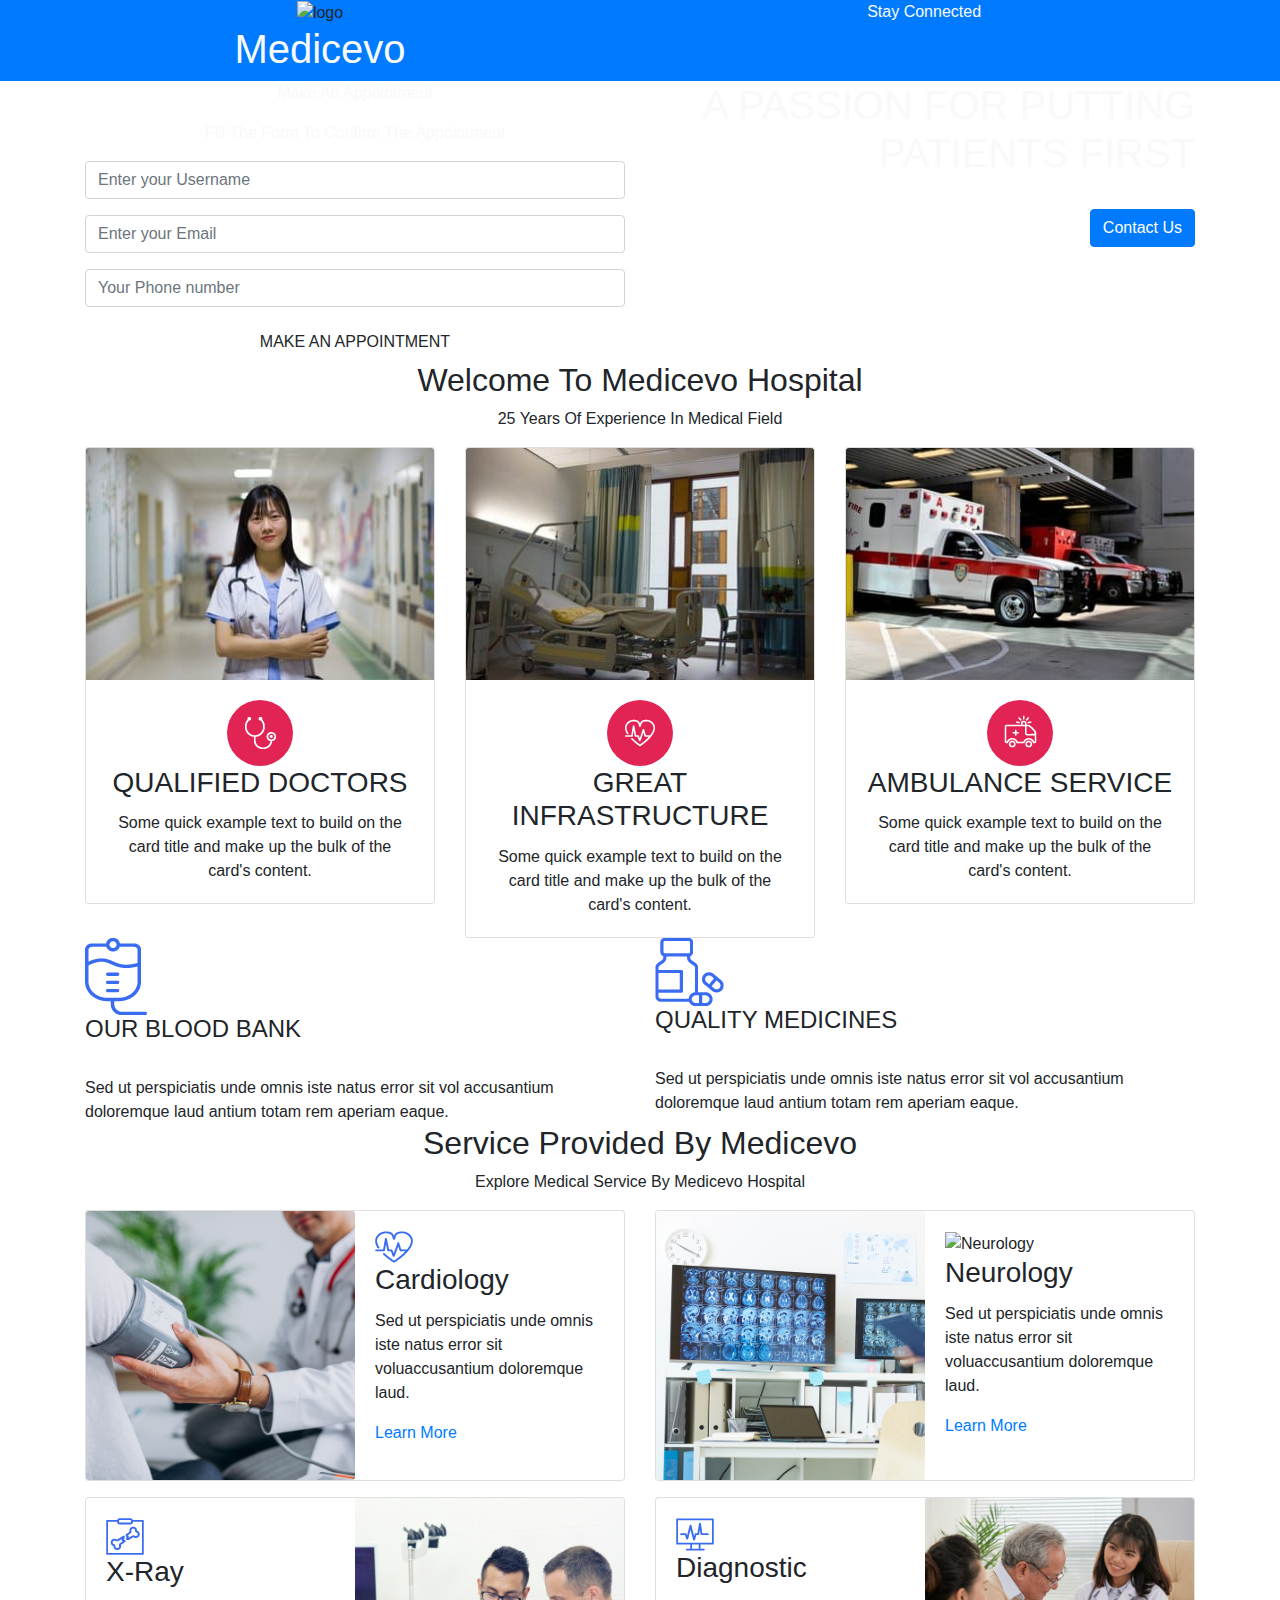
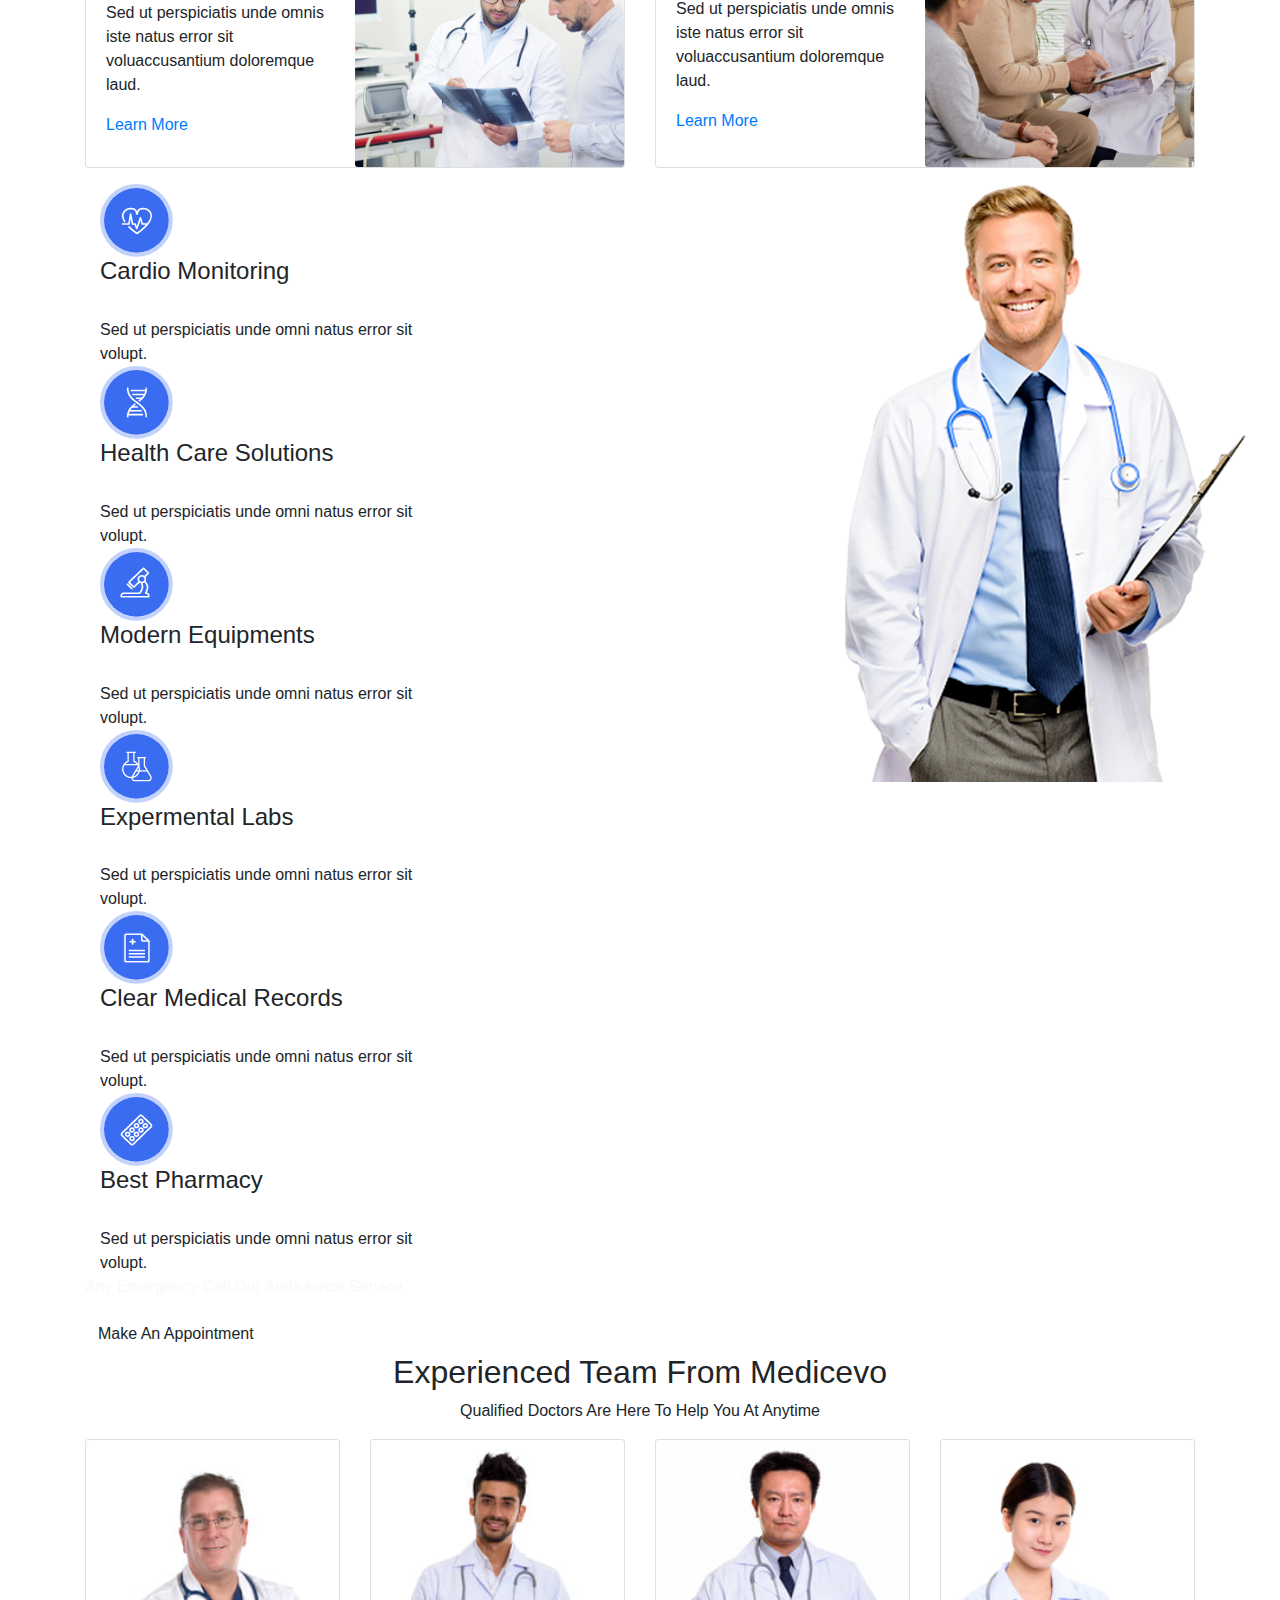
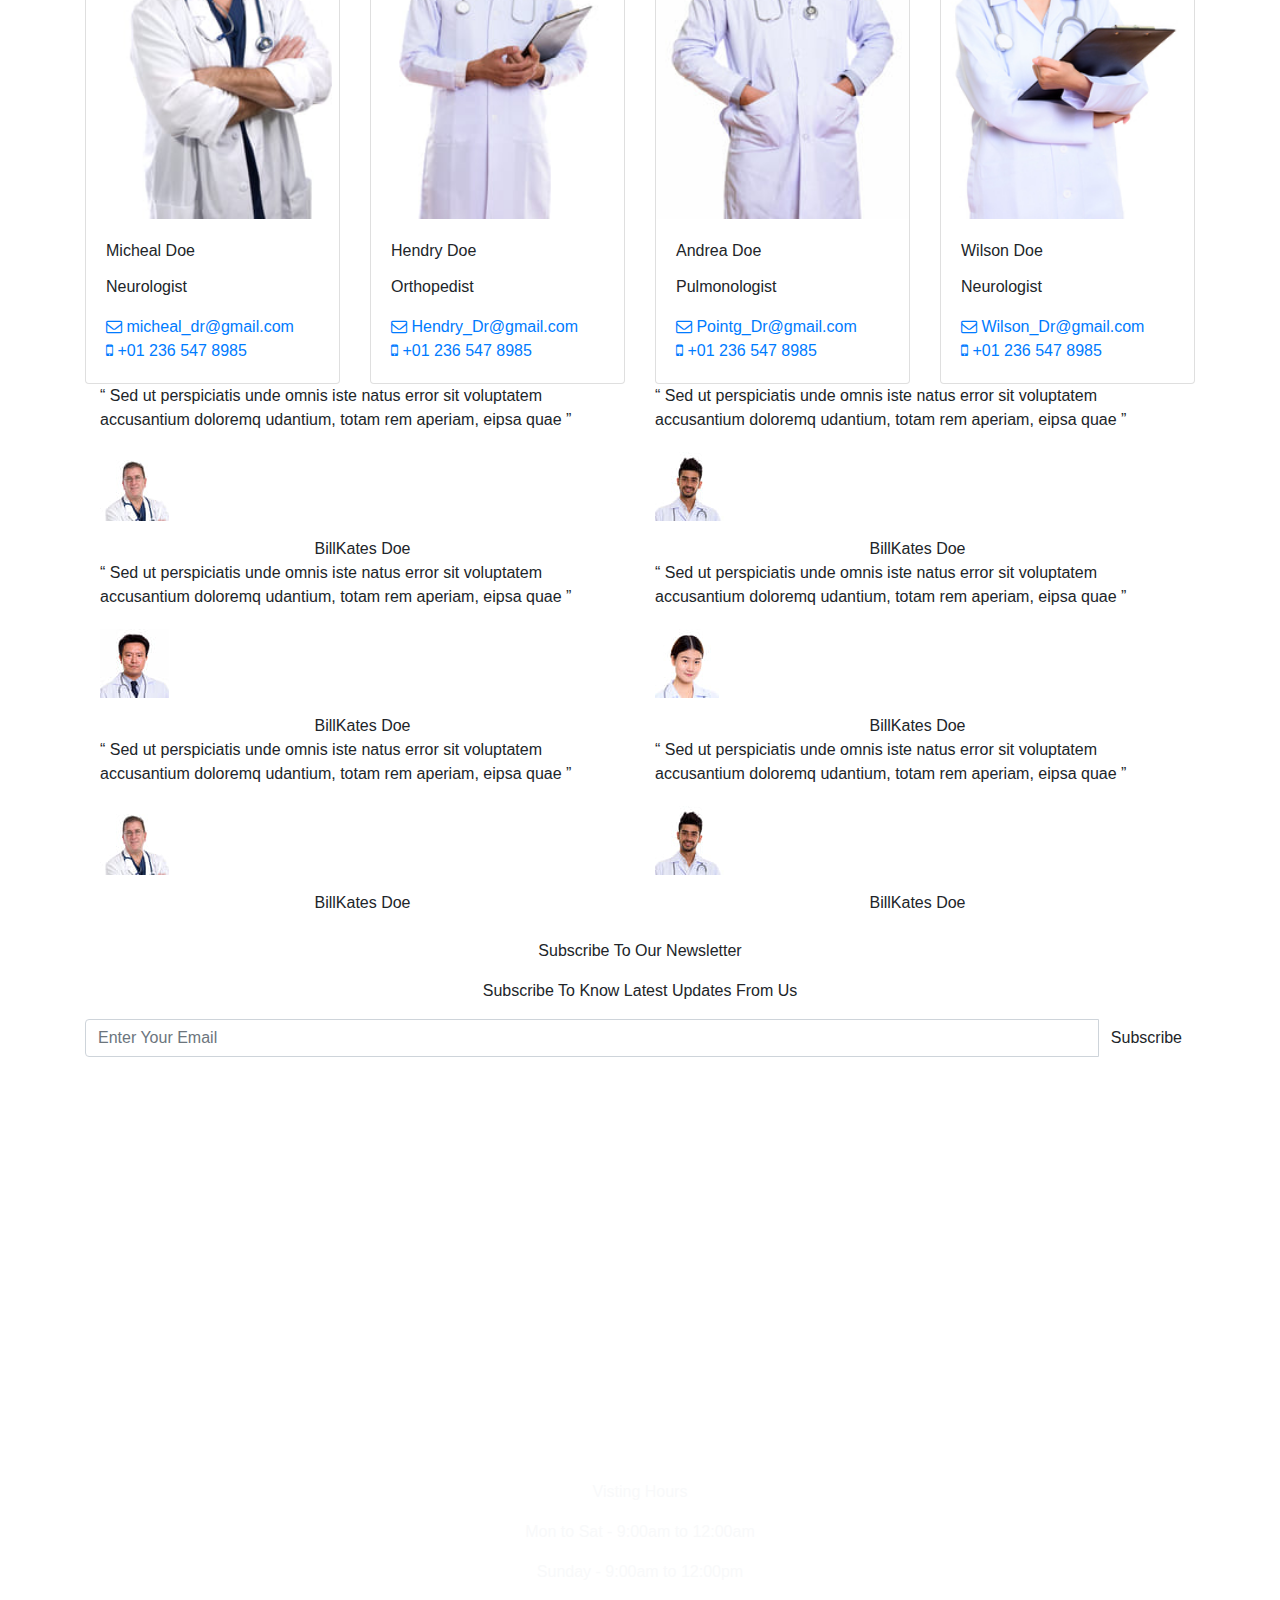
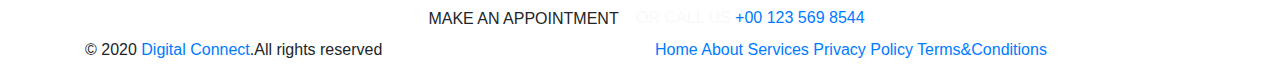
==== index.html @ 521a96a3 "Create index.html" ====
<!DOCTYPE html>
<html lang="en">
<head>
    <meta charset="UTF-8">
    <meta name="viewport" content="width=device-width, initial-scale=1.0">
    <meta property="title" content="">
    <meta property="description" content=" ">
    <meta property="url" content=" ">
    <meta property="site_name" content=" ">
    <meta property="og:type" content="">
    <meta property="og:title" content=" ">
    <meta property="og:description" content=" ">
    <meta property="og:url" content=" ">
    <meta property="og:site_name" content=" ">
    <link rel="stylesheet" href="https://stackpath.bootstrapcdn.com/bootstrap/4.5.2/css/bootstrap.min.css" 
    integrity="sha384-JcKb8q3iqJ61gNV9KGb8thSsNjpSL0n8PARn9HuZOnIxN0hoP+VmmDGMN5t9UJ0Z" crossorigin="anonymous">
    <link rel="stylesheet" href="public/style.css">
    <link rel="stylesheet" href="https://cdnjs.cloudflare.com/ajax/libs/slick-carousel/1.9.0/slick.min.css">
    <link rel="stylesheet" href="https://cdnjs.cloudflare.com/ajax/libs/slick-carousel/1.9.0/slick-theme.min.css">
    <link rel="stylesheet" href="https://stackpath.bootstrapcdn.com/font-awesome/4.7.0/css/font-awesome.min.css">
    <link rel="stylesheet" href="https://cdnjs.cloudflare.com/ajax/libs/font-awesome/4.7.0/css/font-awesome.min.css">
    <link rel="icon" href="images/favicon.png" type="image/gif" sizes="16x16">
    <script src="https://cdnjs.cloudflare.com/ajax/libs/jquery/3.3.1/jquery.min.js"></script>
    <title>Medicevo</title>
    <!-- JSON-LD markup generated by Google Structured Data Markup Helper. -->
    <script type="application/ld+json">
    {
    "@context" : "http://schema.org",
    "@type" : "LocalBusiness",
    "name" : "Medicevo",
    "image" : "https://landing.webdraft2019.com/public/image/Logo.png",
    "telephone" : "+00 123 569 8544",
    "email" : "myemail@gmail.com",
    "openingHours":["Mo-Sa 09:00-24:00", "Su 09:00-24:00"],
    "address" : {
        "@type" : "PostalAddress",
        "streetAddress" : "StreetName",
        "addressLocality" : "Country",
        "addressCountry" : "State",
        "postalCode" : PostalCode
    },
    "url" : "https://landing.webdraft2019.com/",
    "aggregateRating" : {
        "@type" : "AggregateRating",
        "ratingValue" : "AvarageRating",
        "bestRating" : "BestRating",
        "worstRating" : "WorstRating",
        "ratingCount" : "RatingCount"
    }
    }
    </script>
</head>
<body>
    <!-- Header -->
    <section class="container-fluid bg-primary head-nav">
        <div class="row">
            <div class="col-12 col-sm-12 col-md-6">
             <div class="text-center header-logo">
                 <div class="logo">
                    <img  src="public/image/Logo.png" alt="logo">
                    <a href="index.html"><h1 class="text-light ">Medicevo</h1></a>
                  </div>  
             </div>
            </div>
            <div class="col">
                <div class="bg-primary">
                    <p class="text-light text-center social-media">
                         Stay Connected
                         <a href="https://facebook.com/" target="_blank" class="fa fa-facebook"></a>
                         <a href="https://twitter.com/" target="_blank" class="fa fa-twitter"></a>
                         <a href="https://www.instagram.com/" target="_blank" class="fa fa-instagram"></a>
                         <a href="https://vimeo.com/" target="_blank" class="fa fa-vimeo"></a>
                    </p> 
                </div>
            </div>
        </div>
    </section>
<!-- Appointment Section -->
<section class=" appointment">
    <div class="appointment-section">
        <div class="container">
            <div class="row">
                <div class="col-12 col-lg-6">
                    <div class="form">
                        <div class="appointment-form text-center">
                            <form>
                                <p class="appointment-title text-light">Make An Appointment</p>
                                <p class="text-light">Fill The Form To Confirm The Appointment</p>
                                <div class="form-group">
                                    <input type="text" class="form-control" placeholder="Enter your Username">
                                    </div>
                                <div class="form-group">
                                <input type="email" class="form-control"  placeholder="Enter your Email">
                                </div>
                                <div class="form-group">
                                <input type="number" class="form-control" placeholder="Your Phone number">
                                </div>
                                <button type="submit" class="btn submit-btn">MAKE AN APPOINTMENT</button>
                            </form>
                        </div>
                    </div>        
                </div>
                <div class="col-12 col-lg-6 passion">
                    <div class="text-center text-lg-right">
                    <h1 class="text-light">
                        A PASSION FOR PUTTING PATIENTS FIRST  
                    </h1>
                    <br/>
                    <button class="btn btn-primary">Contact Us</button>
                </div>
                </div>
            </div>
        </div>
    </div>
</section>

<!-- Medicevo Hospital -->
<section class="container hospital-services clearfix">
    <div class="row">
        <div class="col-12  col-sm-12 ">
            <div class="title text-center">
                <h2>Welcome To Medicevo Hospital</h2>
                <p>25 Years Of Experience In Medical Field</p>
            </div>
        </div>
            <div class="col-12 col-sm-12 col-md-4">
                <div class="card">
                    <img src="images/qualified-doctor.jpg" class="card-img-top" alt="QUALIFIED DOCTORS">
                    <div class="card-body">
                        <img src="images/qualified-doctors-icon.png" class="mx-auto d-block icon-card" alt="QUALIFIED DOCTORS ICON">
                      <h3 class="card-title text-center">QUALIFIED DOCTORS</h3>
                      <p class="card-text text-center">Some quick example text to build on the card title and make up the bulk of the card's content.</p>
                    </div>
                  </div>
            </div>
            <div class="col-12 col-sm-12 col-md-4">
                <div class="card">
                    <img src="images/infrastructure.jpg" class="card-img-top" alt="GREAT INFRASTRUCTURE">
                    <div class="card-body">
                      <img src="images/greate-infrastructure-icon.png" class="mx-auto d-block icon-card" alt="GREAT INFRASTRUCTURE">
                      <h3 class="card-title text-center">GREAT INFRASTRUCTURE</h3>
                      <p class="card-text text-center">Some quick example text to build on the card title and make up the bulk of the card's content.</p>
                    </div>
                  </div>
            </div>
            <div class="col-12 col-sm-12 col-md-4">
                <div class="card">
                    <img src="images/ambulance.jpg" class="card-img-top" alt="AMBULANCE SERVICE">
                    <div class="card-body">
                      <img src="images/ambulance-service-icon (1).png" class="mx-auto d-block icon-card" alt="AMBULANCE SERVICE">
                      <h3 class="card-title text-center">AMBULANCE SERVICE</h3>
                      <p class="card-text text-center">Some quick example text to build on the card title and make up the bulk of the card's content.</p>
                    </div>
                  </div>
            </div>
    </div>
</section>

<!-- Grey Notification  -->
<section class="notification">
    <div class="container">
        <div class="row">
            <div class="col-12 col-lg-6">
                <div class="blood-bank d-inline-block">
                    <img src="images/our-blood-bank-icon.png" alt="OUR BLOOD BANK" class=""> 
                    <h4>OUR BLOOD BANK</h4>
                <br> <span>Sed ut perspiciatis unde omnis iste natus error sit vol accusantium doloremque laud antium totam rem aperiam eaque.</span>
                </div>
            </div>
            <div class="col-12 col-lg-6">
                <div class="quality-medicine d-inline-block">
                    <img src="images/quality-medicines-icon.png" alt="OUR BLOOD BANK" class=""> 
                    <h4>QUALITY MEDICINES</h4>
                <br> <span>Sed ut perspiciatis unde omnis iste natus error sit vol accusantium doloremque laud antium totam rem aperiam eaque.</span>
                </div>
            </div>
        </div>
    </div>
</section>

<!-- Service Provided By Medicevo -->
<section class="container service">
    <div class="row">
        <div class="col-12">
            <div class="title text-center">
                <h2>Service Provided By Medicevo</h2>
                <p>Explore Medical Service By Medicevo Hospital</p>
            </div>
        </div>
        <div class="col-12 col-lg-6 cardiology">
            <div class="card mb-3">
                <div class="row no-gutters">
                  <div class="col-6" >
                    <img src="images/cardiology.jpg" class="card-img polygon" alt="...">
                  </div>
                  <div class="col-6">
                    <div class="card-body">
                      <img src="images/cardiology-icon.png" class="service-icon" alt="Cardiology">
                      <h3 class="card-title">Cardiology</h3>
                      <p class="card-text">Sed ut perspiciatis unde omnis iste natus error sit voluaccusantium doloremque laud.</p>
                      <a href="">Learn More</a>
                    </div>
                  </div>
                </div>
              </div>
        </div>
        <div class="col-12 col-lg-6 neurology">
            <div class="card mb-3">
                <div class="row no-gutters">
                  <div class="col-6">
                    <img src="images/neurology.jpg" class="card-img polygon" alt="...">
                  </div>
                  <div class="col-6">
                    <div class="card-body">
                      <img src="" class="service-icon" alt="Neurology">
                      <h3 class="card-title">Neurology</h3>
                      <p class="card-text">Sed ut perspiciatis unde omnis iste natus error sit voluaccusantium doloremque laud.</p>
                      <a href="">Learn More</a>
                    </div>
                  </div>
                </div>
              </div>
        </div>
            <div class="col-12 col-lg-6 x-ray">
                <div class="card mb-3">
                <div class="row no-gutters">
                    <div class="col-6">
                            <div class="card-body">
                                <img src="images/x-ray-icon.png" class="service-icon" alt="Neurology">
                                <h3 class="card-title">X-Ray</h3>
                                <p class="card-text">Sed ut perspiciatis unde omnis iste natus error sit voluaccusantium doloremque laud.</p>
                                <a href="">Learn More</a>
                            </div>
                    </div>
                    <div class="col-6">
                        <img src="images/discussing-x-ray.jpg" class="card-img polygon-invers" alt="...">
                    </div> 
                    </div>
                </div>  
            </div>
            <div class="col-12 col-lg-6 diagnostic">
                <div class="card mb-3">
                    <div class="row no-gutters">
                        <div class="col-6">
                            <div class="card-body">
                                <img src="images/diagnostic-icon.png" class="service-icon" alt="Neurology">
                                <h3 class="card-title">Diagnostic</h3>
                                <p class="card-text">Sed ut perspiciatis unde omnis iste natus error sit voluaccusantium doloremque laud.</p>
                                <a href="">Learn More</a>
                            </div>
                        </div>
                        <div class="col-6">
                        <img src="images/siagnostic.jpg" class="card-img polygon-invers" alt="...">
                        </div> 
                    </div>
                </div>  
            </div>
     </div>  
</section>

<!-- Blue Section -->
 <section class="other-service">
    <div class="container">
        <div class="row">
            <div class="col-12 col-lg-8 change-direction">
                <div class="col-6">
                    <div class="d-inline-block">
                        <img src="images/cardio-monitoring.png" alt="cardio-monitoring" class=""> 
                        <h4>Cardio Monitoring</h4>
                       <br> <span>Sed ut perspiciatis unde omni natus error sit volupt.</span>
                    </div>
                </div>
                <div class="col-6">
                    <div class="d-inline-block">
                        <img src="images/health-care-solution.png" alt="health-care-solution" class=""> 
                        <h4>Health Care Solutions</h4>
                       <br> <span>Sed ut perspiciatis unde omni natus error sit volupt.</span>
                    </div>
                </div>
                <div class="col-6">
                    <div class="d-inline-block">
                        <img src="images/modern-equipment-icon.png" alt="modern-equipment" class=""> 
                        <h4>Modern Equipments</h4>
                       <br> <span>Sed ut perspiciatis unde omni natus error sit volupt.</span>
                    </div>
                </div>
                <div class="col-6">
                    <div class="d-inline-block">
                        <img src="images/expermental-labs.png" alt="expermental-labs" class=""> 
                        <h4>Expermental Labs</h4>
                       <br> <span>Sed ut perspiciatis unde omni natus error sit volupt.</span>
                    </div>
                </div>
                <div class="col-6">
                    <div class="d-inline-block">
                        <img src="images/clear-medical.png" alt="clear-medical" class=""> 
                        <h4>Clear Medical Records</h4>
                       <br> <span>Sed ut perspiciatis unde omni natus error sit volupt.</span>
                    </div>
                </div>
                <div class="col-6">
                    <div class="d-inline-block">
                        <img src="images/best-pharmacy.png" alt="best-pharmacy" class=""> 
                        <h4>Best Pharmacy</h4>
                       <br> <span>Sed ut perspiciatis unde omni natus error sit volupt.</span>
                    </div>
                </div>
            </div>
            <div class="col-12 col-lg-4">
                <img src="images/doctor-standing.png" alt="" class="doctor-asking">
            </div>
        </div>
    </div> 
</section>

<!-- Emergency Call -->
<section class="emergency">
    <div class="container">
        <div class="row">
            <div class="col-12 ambulance">
                <p class="text-light emergency-title">Any Emergency <span>Call Our Ambulance </span>Service</p>
                <button class="btn">Make An Appointment</button>
            </div>
        </div>
    </div>
</section>

<!-- Experienced Team From Medicevo -->
<section class="team">
    <div class="container">
        <div class="row">
            <div class="col-12">
                <div class="title text-center">
                    <h2>Experienced Team From Medicevo</h2>
                    <p>Qualified Doctors Are Here To Help You At Anytime</p>
                </div>
            </div>
           <div class="col-6 col-lg-3">
                <div class="card">
                    <img src="images/doctor1.jpg" class="card-img-top" alt="Micheal Doe">
                    <div class="card-body">
                    <p class="card-title name">Micheal Doe</p>
                    <p class="card-text">Neurologist</p>
                    <p class="card-text">
                        <a href="mailto:micheal_dr@gmail.com"><i class="fa fa-envelope-o"></i> micheal_dr@gmail.com</a>
                        <br><a href="tel:+012365478985"><i class="fa fa-mobile"></i> +01 236 547 8985</a>
                        </p>
                    </div>
                </div>
           </div>
           <div class="col-6 col-lg-3">
                <div class="card">
                    <img src="images/doctor2.jpg" class="card-img-top" alt="Hendry Doe">
                    <div class="card-body">
                    <p class="card-title name">Hendry Doe</p>
                    <p class="card-text">Orthopedist</p>
                    <p class="card-text">
                        <a href="mailto:Hendry_Dr@gmail.com"><i class="fa fa-envelope-o"></i> Hendry_Dr@gmail.com</a><br>
                        <a href="tel:+012365478985"><i class="fa fa-mobile"></i> +01 236 547 8985</a>
                        </p>
                    </div>
                </div>
           </div>
           <div class="col-6 col-lg-3">
                <div class="card">
                    <img src="images/doctor3.jpg" class="card-img-top" alt="QUALIFIED DOCTORS">
                    <div class="card-body">
                    <p class="card-title name">Andrea Doe</p>
                    <p class="card-text">Pulmonologist</p>
                    <p class="card-text">
                        <a href="mailto:test@test.com"><i class="fa fa-envelope-o"></i> Pointg_Dr@gmail.com</a><br>
                        <a href="tel:+012365478985"><i class="fa fa-mobile"></i> +01 236 547 8985</a>
                        </p>
                    </div>
                </div>
           </div>
           <div class="col-6 col-lg-3">
                <div class="card">
                    <img src="images/doctor4.jpg" class="card-img-top" alt="QUALIFIED DOCTORS">
                    <div class="card-body">
                    <p class="card-title name">Wilson Doe</p>
                    <p class="card-text">Neurologist</p>
                    <p class="card-text">
                        <a href="mailto:test@test.com"><i class="fa fa-envelope-o"></i> Wilson_Dr@gmail.com</a><br>
                        <a href="tel:+012365478985"><i class="fa fa-mobile"></i> +01 236 547 8985</a>
                        </p>
                    </div>
                </div>
           </div>
        </div>
    </div>
</section>

<!-- testiminionals slider -->
<section class="testiminionals">
    <div class="container">
        <div class="row">
            <div class="col-12 quotes">
                <section id="slideshow">
                    <div class="slick">
                     <div class="d-flex">
                        <div class="col-6 d-inline-block first-quote">
                            <p class="d-inline-block"> 
                                <q>
                                    Sed ut perspiciatis unde omnis iste natus error sit voluptatem accusantium doloremq udantium, totam rem aperiam, eipsa quae
                                </q>
                            </p>
                                <img src="images/doctor1-square-img.jpg" class="mx-auto pt-1 testiminionals-img" alt="BillKates Doe">
                                <div class="text-center pt-3"><span >BillKates Doe</span></div>
                        </div>
                        <div class="col-6 d-inline-block second-quote">
                            <p class="d-inline-block">
                                <q>
                                    Sed ut perspiciatis unde omnis iste natus error sit voluptatem accusantium doloremq udantium, totam rem aperiam, eipsa quae
                                </q>
                            </p>
                            <img src="images/doctor2-square-img.jpg" class="mx-auto pt-1 testiminionals-img" alt="BillKates Doe">
                            <div class="text-center pt-3"><span >BillKates Doe</span></div>
                        </div>
                     </div>
                     <div class="d-flex">
                        <div class="col-6 d-inline-block first-quote">
                            <p class="d-inline-block"> 
                                <q>
                                    Sed ut perspiciatis unde omnis iste natus error sit voluptatem accusantium doloremq udantium, totam rem aperiam, eipsa quae
                                </q>
                            </p>
                            <img src="images/doctor3-square-img.jpg" class="mx-auto pt-1 testiminionals-img" alt="BillKates Doe">
                            <div class="text-center pt-3"><span >BillKates Doe</span></div>
                        </div>
                        <div class="col-6 d-inline-block second-quote">
                            <p class="d-inline-block">
                                <q>
                                    Sed ut perspiciatis unde omnis iste natus error sit voluptatem accusantium doloremq udantium, totam rem aperiam, eipsa quae
                                </q>
                            </p>
                            <img src="images/doctor4-square-img.jpg" class="mx-auto pt-1 testiminionals-img" alt="BillKates Doe">
                            <div class="text-center pt-3"><span >BillKates Doe</span></div>
                        </div>
                    </div>
                    <div class="d-flex">
                        <div class="col-6 d-inline-block first-quote">
                            <p class="d-inline-block">
                                <q>
                                    Sed ut perspiciatis unde omnis iste natus error sit voluptatem accusantium doloremq udantium, totam rem aperiam, eipsa quae
                                </q>
                            </p>
                            <img src="images/doctor1-square-img.jpg" class="mx-auto pt-1 testiminionals-img" alt="BillKates Doe">
                            <div class="text-center pt-3"><span >BillKates Doe</span></div>
                        </div>
                        <div class="col-6 d-inline-block second-quote">
                            <p class="d-inline-block">
                                <q>
                                    Sed ut perspiciatis unde omnis iste natus error sit voluptatem accusantium doloremq udantium, totam rem aperiam, eipsa quae
                                </q>
                            </p>
                            <img src="images/doctor2-square-img.jpg" class="mx-auto pt-1 testiminionals-img" alt="BillKates Doe">
                            <div class="text-center pt-3"><span >BillKates Doe</span></div>
                        </div>
                    </div>
                    </div>
                </section>
            </div>
        </div>
    </div>
</section>
<!-- Our partners -->
<section class="container partner">
    <div class="row">
        <div class="col-12">
            <div class="partner-logo">
            <img src="/public/image/01.png" alt="">
            <img src="/public/image/02.png" alt="">
            <img src="/public/image/03.png" alt="">
            <img src="/public/image/04.png" alt="">
            <img src="/public/image/05.png" alt="">
            <img src="/public/image/06.png" alt="">
            <img src="/public/image/07.png" alt="">
            <img src="/public/image/08.png" alt="">
            <img src="/public/image/09.png" alt="">
            <img src="/public/image/10.png" alt="">
        </div>
        </div>
    </div>
</section>

<!-- Subscribe To Our Newsletter -->
<section class="container-fliud container-md newsletter">
    <div class="row">
        <div class="col-12">
            <div class="title text-center">
                <p class="subscribe">Subscribe To Our Newsletter</p>
                <p>Subscribe To Know Latest Updates From Us</p>
                <div class="input-group mb-3">
                    <input type="email" class="form-control" placeholder="Enter Your Email" aria-label="Enter Your Email" aria-describedby="button-addon2">
                    <div class="input-group-append">
                      <button class="btn" type="button" id="button-addon2">Subscribe</button>
                    </div>
                </div>
            </div>
          
        </div>
    </div>
</section>
<!-- map section -->
<section>
    <div class="container-fluid">
        <div class="row">
            <div class="col-12 maps">
                <iframe
                    src="https://www.google.com/maps/embed?pb=!1m18!1m12!1m3!1d158857.7281080726!2d-0.24168024584704462!3d51.528771840474214!2m3!1f0!2f0!3f0!3m2!1i1024!2i768!4f13.1!3m3!1m2!1s0x47d8a00baf21de75%3A0x52963a5addd52a99!2sLondon%2C%20UK!5e0!3m2!1sen!2s!4v1607435541017!5m2!1sen!2s"
                    width="100%" height="400" frameborder="0" style="border:0;" allowfullscreen=""
                    aria-hidden="false" tabindex="0">
                </iframe>
            </div>
        </div>
    </div>
</section>
<!-- Before Footer Sectio -->
<section class="before-footer">
    <div class="container">
        <div class="col-12">
            <div class="text-center text-light">
                <p class="hours">Visting Hours</p>
                <p class="working-days">Mon to Sat - 9:00am to 12:00am</p>
                <p class="working-days">Sunday - 9:00am to 12:00pm</p>
                    <div class="appoint">
                        <button type="button" class="btn">MAKE AN APPOINTMENT</button>
                        OR CALL US <a href="tel:+001235698544">+00 123 569 8544</a>
                    </div>
            </div>
        </div>
    </div>
</section>
 <!-- Footer -->
 <footer>
     <div class="container">
         <div class="row">
             <div class="col-6">
                 <p class="">© 2020 <a href="https://digitaconnect.com/" class="copy">Digital Connect</a>.All rights reserved</p>
             </div>
             <div class="col-6 menu-footer">
                 <p class="d-inline-block text-light">
                     <a href="#">Home</a>
                     <a href="#">About</a>
                     <a href="#">Services</a>
                     <a href="#">Privacy Policy</a>
                     <a href="#">Terms&Conditions</a>
                 </p>
             </div>
         </div>
     </div>
 </footer>

    <!-- <script src="js/jquery-3.4.1.min.js"></script> -->
    <!-- <script src="js/main.js"></script> -->
    <script src="https://cdnjs.cloudflare.com/ajax/libs/slick-carousel/1.9.0/slick.min.js"></script>
    <script src="public/custom.js"></script>
</body>
</html>
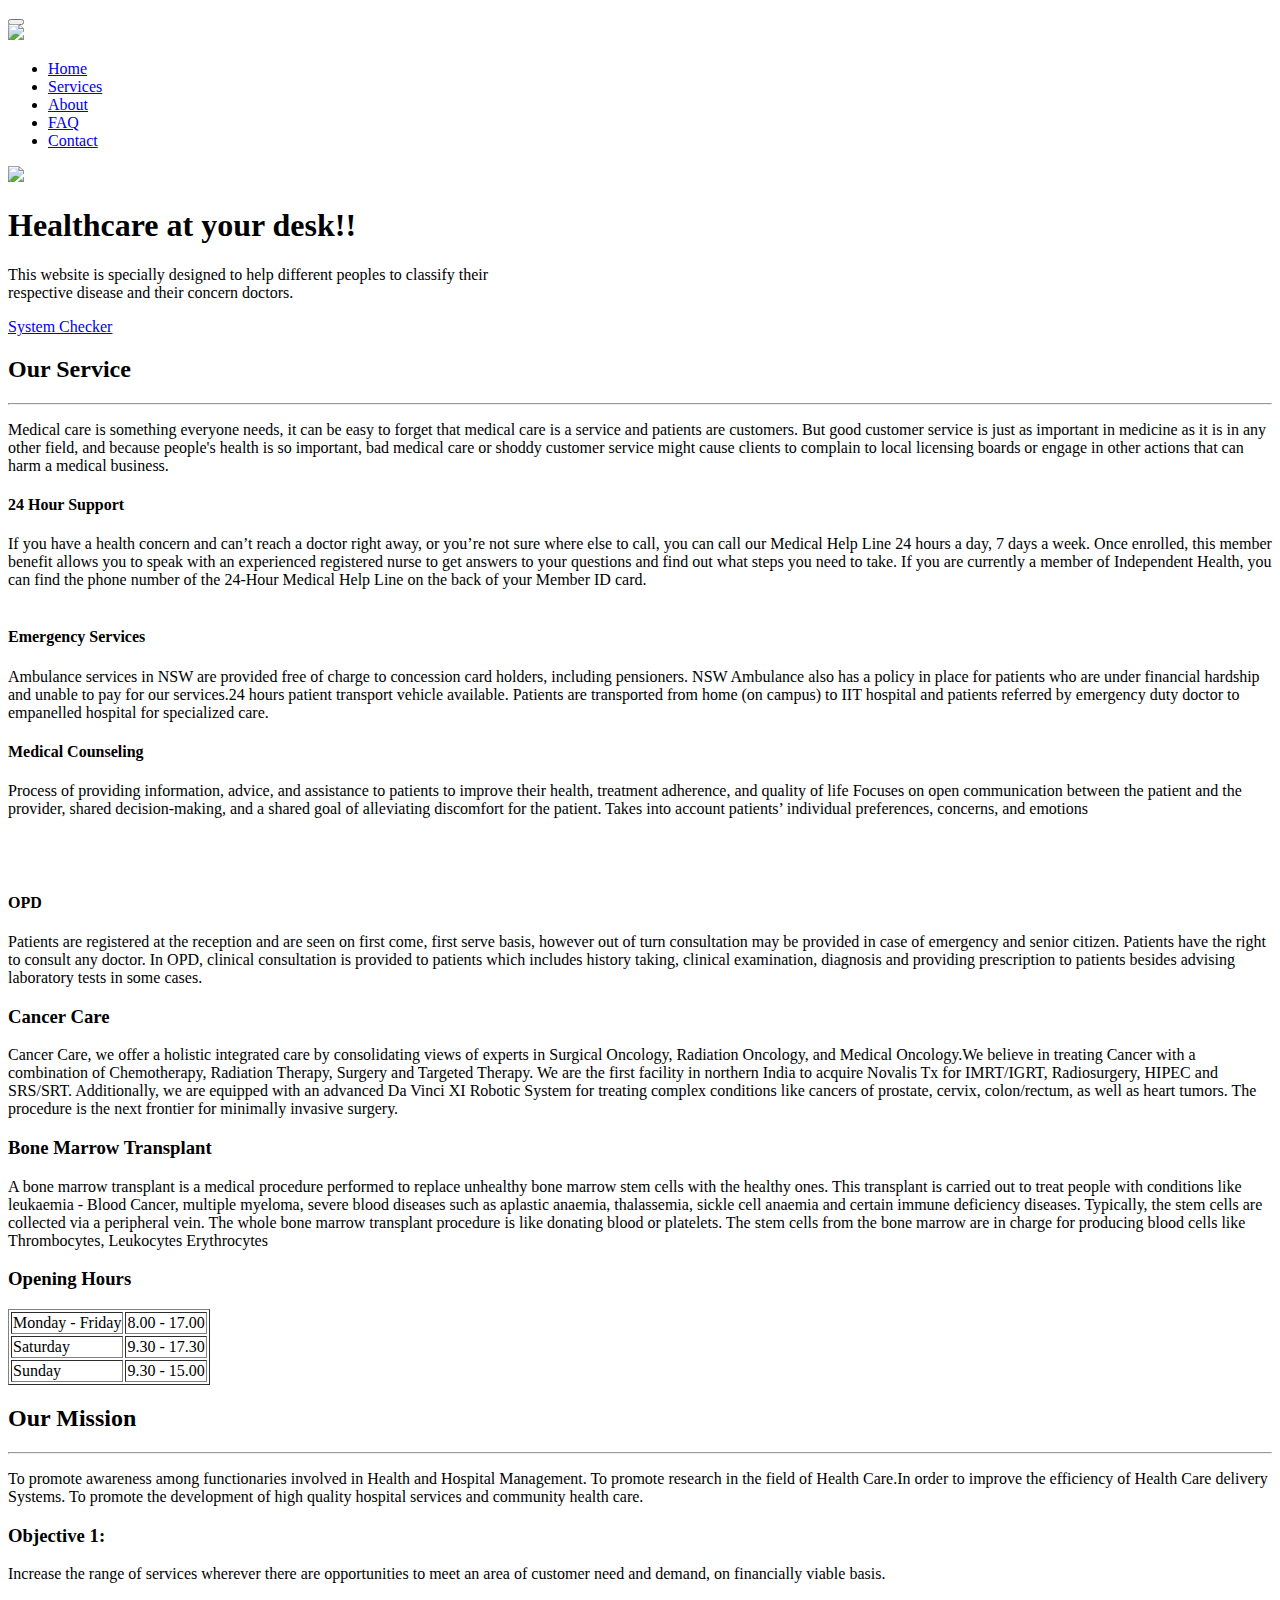
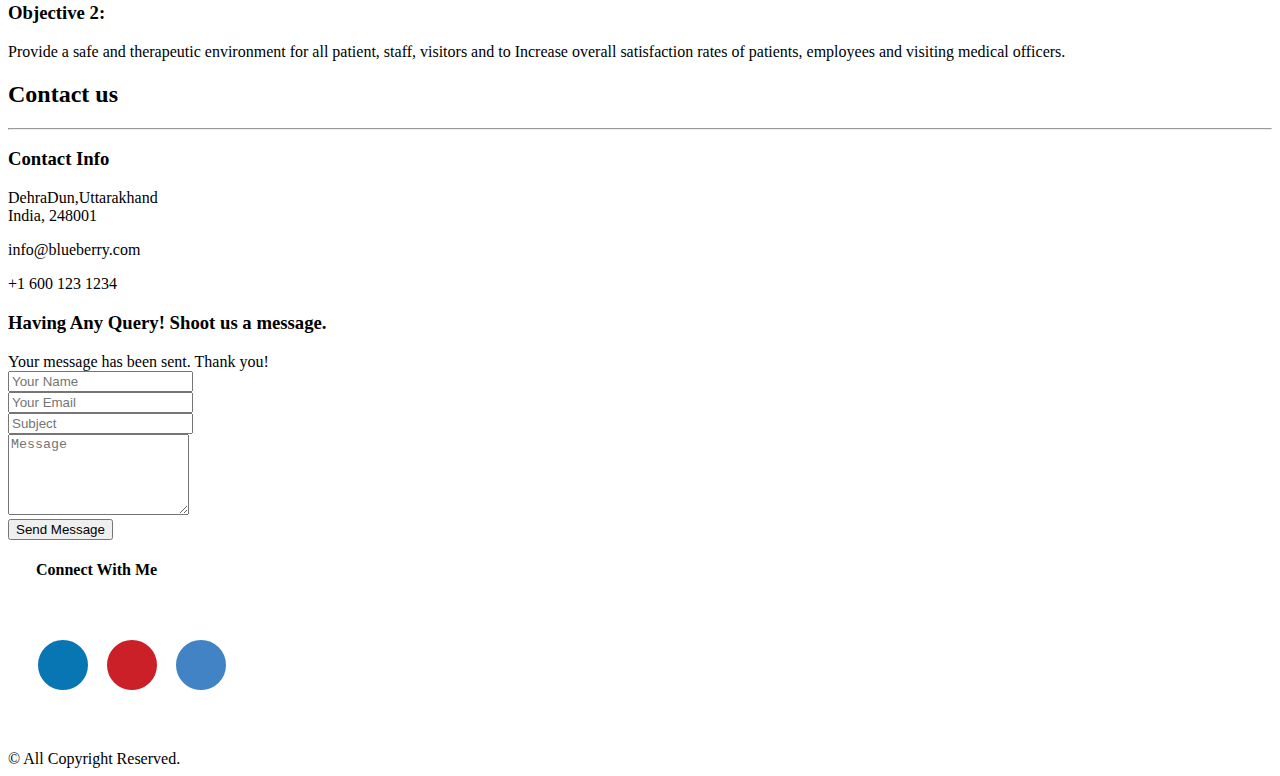
==== commit 944a0d27: "Create index.html" ====
--- a/index.html
+++ b/index.html
@@ -1,561 +1,427 @@
-
 <!DOCTYPE html>
 <html lang="en">
+
 <head>
-    <meta charset="UTF-8">
-    <meta name="viewport" content="width=device-width, initial-scale=1.0">
-    <meta property="title" content="">
-    <meta property="description" content=" ">
-    <meta property="url" content=" ">
-    <meta property="site_name" content=" ">
-    <meta property="og:type" content="">
-    <meta property="og:title" content=" ">
-    <meta property="og:description" content=" ">
-    <meta property="og:url" content=" ">
-    <meta property="og:site_name" content=" ">
-    <link rel="stylesheet" href="https://stackpath.bootstrapcdn.com/bootstrap/4.5.2/css/bootstrap.min.css" 
-    integrity="sha384-JcKb8q3iqJ61gNV9KGb8thSsNjpSL0n8PARn9HuZOnIxN0hoP+VmmDGMN5t9UJ0Z" crossorigin="anonymous">
-    <link rel="stylesheet" href="public/style.css">
-    <link rel="stylesheet" href="https://cdnjs.cloudflare.com/ajax/libs/slick-carousel/1.9.0/slick.min.css">
-    <link rel="stylesheet" href="https://cdnjs.cloudflare.com/ajax/libs/slick-carousel/1.9.0/slick-theme.min.css">
-    <link rel="stylesheet" href="https://stackpath.bootstrapcdn.com/font-awesome/4.7.0/css/font-awesome.min.css">
-    <link rel="stylesheet" href="https://cdnjs.cloudflare.com/ajax/libs/font-awesome/4.7.0/css/font-awesome.min.css">
-    <link rel="icon" href="images/favicon.png" type="image/gif" sizes="16x16">
-    <script src="https://cdnjs.cloudflare.com/ajax/libs/jquery/3.3.1/jquery.min.js"></script>
-    <title>Medicevo</title>
-    <!-- JSON-LD markup generated by Google Structured Data Markup Helper. -->
-    <script type="application/ld+json">
-    {
-    "@context" : "http://schema.org",
-    "@type" : "LocalBusiness",
-    "name" : "Medicevo",
-    "image" : "https://landing.webdraft2019.com/public/image/Logo.png",
-    "telephone" : "+00 123 569 8544",
-    "email" : "myemail@gmail.com",
-    "openingHours":["Mo-Sa 09:00-24:00", "Su 09:00-24:00"],
-    "address" : {
-        "@type" : "PostalAddress",
-        "streetAddress" : "StreetName",
-        "addressLocality" : "Country",
-        "addressCountry" : "State",
-        "postalCode" : PostalCode
-    },
-    "url" : "https://landing.webdraft2019.com/",
-    "aggregateRating" : {
-        "@type" : "AggregateRating",
-        "ratingValue" : "AvarageRating",
-        "bestRating" : "BestRating",
-        "worstRating" : "WorstRating",
-        "ratingCount" : "RatingCount"
-    }
-    }
-    </script>
-</head>
-<body>
-    <!-- Header -->
-    <section class="container-fluid bg-primary head-nav">
+  <meta charset="utf-8">
+  <meta name="viewport" content="width=device-width, initial-scale=1">
+  <title>MEdiCare</title>
+  <link rel="stylesheet" type="text/css" href="https://fonts.googleapis.com/css?family=Open+Sans|Raleway|Candal">
+  <link rel="stylesheet" type="text/css" href="css/font-awesome.min.css">
+  <link rel="stylesheet" type="text/css" href="css/bootstrap.min.css">
+  <link rel="stylesheet" type="text/css" href="css/style.css">
+  <style>
+.social-buttons {
+    display: inline-block;
+    background: transparent;
+    padding: 20px;
+    padding-bottom: 5px;
+    border-radius: 10px;
+    text-align: center;
+    margin: 20px 10px;
+    /* Helper class to divide the icons */
+  }
+  .social-buttons .social-margin {
+    margin-right: 15px;
+  }
+  .social-buttons a,
+  .social-buttons a:hover,
+  .social-buttons a:focus,
+  .social-buttons a:active {
+    text-decoration: none;
+  }
+  .social-buttons .social-icon {
+    margin-bottom: 15px;
+    box-sizing: border-box;
+    -moz-border-radius: 138px;
+    -webkit-border-radius: 138px;
+    border-radius: 138px;
+    border: 5px solid;
+    text-align: center;
+    width: 50px;
+    height: 50px;
+    display: inline-block;
+    line-height: 1px;
+    padding-top: 11px;
+    transition: all 0.5s;
+    
+  }
+  .social-buttons .social-icon:hover {
+    transform: rotate(360deg) scale(1.3);
+  }
+  
+  .social-buttons .social-icon.twitter {
+    font-size: 22px;
+    padding-top: 10px;
+    padding-left: 2px;
+    border-color: #55acee;
+    background-color: #55acee;
+    color: #ffffff;
+  }
+  .social-buttons .social-icon.twitter:hover {
+    background-color: #ffffff;
+    color: #55acee;
+  }
+  
+  .social-buttons .social-icon.linkedin {
+    font-size: 24px;
+    padding-top: 8px;
+    padding-left: 1px;
+    background-color: #0976b4;
+    color: #ffffff;
+    border-color: #0976b4;
+  }
+  .social-buttons .social-icon.linkedin:hover {
+    background-color: #ffffff;
+    color: #0976b4;
+  }
+  .social-buttons .social-icon.instagram {
+    font-size: 22px;
+    padding-top: 9px;
+    background-color: #cb2027;
+    color: #ffffff;
+    border-color: #cb2027;
+  }
+  .social-buttons .social-icon.instagram:hover {
+    background-color: #ffffff;
+    color: #cb2027;
+  }
+  
+  .social-buttons .social-icon.github {
+    font-size: 22px;
+    padding-top: 9px;
+    background-color: #4183c4;
+    color: #ffffff;
+    border-color: #4183c4;
+  }
+  .social-buttons .social-icon.github:hover {
+    background-color: #ffffff;
+    color: #4183c4;
+  }
+ 
+ </style>
+ </head>
+
+<body id="myPage" data-spy="scroll" data-target=".navbar" data-offset="60">
+  <!--banner-->
+  <section id="banner" class="banner">
+    <div class="bg-color">
+      <nav class="navbar navbar-default navbar-fixed-top">
+        <div class="container">
+          <div class="col-md-12">
+            <div class="navbar-header">
+              <button type="button" class="navbar-toggle" data-toggle="collapse" data-target="#myNavbar">
+				        <span class="icon-bar"></span>
+				        <span class="icon-bar"></span>
+				        <span class="icon-bar"></span>
+				      </button>
+              <div class="brand">
+              <img src="img/new5.png" class="img-responsive" style="width: 120px; margin-top: -16px;"></a>
+            </div>
+            </div>
+            <div class="collapse navbar-collapse navbar-right" id="myNavbar">
+              <ul class="nav navbar-nav">
+                <li class="active"><a href="#banner">Home</a></li>
+                <li class=""><a href="#service">Services</a></li>
+                <li class=""><a href="#about">About</a></li>
+                <li class=""><a href="faq.html">FAQ</a></li>
+                <li class=""><a href="#contact">Contact</a></li>
+              </ul>
+            </div>
+          </div>
+        </div>
+      </nav>
+      <div class="container">
         <div class="row">
-            <div class="col-12 col-sm-12 col-md-6">
-             <div class="text-center header-logo">
-                 <div class="logo">
-                    <img  src="public/image/Logo.png" alt="logo">
-                    <a href="index.html"><h1 class="text-light ">Medicevo</h1></a>
-                  </div>  
-             </div>
-            </div>
-            <div class="col">
-                <div class="bg-primary">
-                    <p class="text-light text-center social-media">
-                         Stay Connected
-                         <a href="https://facebook.com/" target="_blank" class="fa fa-facebook"></a>
-                         <a href="https://twitter.com/" target="_blank" class="fa fa-twitter"></a>
-                         <a href="https://www.instagram.com/" target="_blank" class="fa fa-instagram"></a>
-                         <a href="https://vimeo.com/" target="_blank" class="fa fa-vimeo"></a>
-                    </p> 
-                </div>
-            </div>
-        </div>
-    </section>
-<!-- Appointment Section -->
-<section class=" appointment">
-    <div class="appointment-section">
-        <div class="container">
-            <div class="row">
-                <div class="col-12 col-lg-6">
-                    <div class="form">
-                        <div class="appointment-form text-center">
-                            <form>
-                                <p class="appointment-title text-light">Make An Appointment</p>
-                                <p class="text-light">Fill The Form To Confirm The Appointment</p>
-                                <div class="form-group">
-                                    <input type="text" class="form-control" placeholder="Enter your Username">
-                                    </div>
-                                <div class="form-group">
-                                <input type="email" class="form-control"  placeholder="Enter your Email">
-                                </div>
-                                <div class="form-group">
-                                <input type="number" class="form-control" placeholder="Your Phone number">
-                                </div>
-                                <button type="submit" class="btn submit-btn">MAKE AN APPOINTMENT</button>
-                            </form>
-                        </div>
-                    </div>        
-                </div>
-                <div class="col-12 col-lg-6 passion">
-                    <div class="text-center text-lg-right">
-                    <h1 class="text-light">
-                        A PASSION FOR PUTTING PATIENTS FIRST  
-                    </h1>
-                    <br/>
-                    <button class="btn btn-primary">Contact Us</button>
-                </div>
-                </div>
-            </div>
-        </div>
-    </div>
-</section>
-
-<!-- Medicevo Hospital -->
-<section class="container hospital-services clearfix">
-    <div class="row">
-        <div class="col-12  col-sm-12 ">
-            <div class="title text-center">
-                <h2>Welcome To Medicevo Hospital</h2>
-                <p>25 Years Of Experience In Medical Field</p>
-            </div>
-        </div>
-            <div class="col-12 col-sm-12 col-md-4">
-                <div class="card">
-                    <img src="images/qualified-doctor.jpg" class="card-img-top" alt="QUALIFIED DOCTORS">
-                    <div class="card-body">
-                        <img src="images/qualified-doctors-icon.png" class="mx-auto d-block icon-card" alt="QUALIFIED DOCTORS ICON">
-                      <h3 class="card-title text-center">QUALIFIED DOCTORS</h3>
-                      <p class="card-text text-center">Some quick example text to build on the card title and make up the bulk of the card's content.</p>
-                    </div>
-                  </div>
-            </div>
-            <div class="col-12 col-sm-12 col-md-4">
-                <div class="card">
-                    <img src="images/infrastructure.jpg" class="card-img-top" alt="GREAT INFRASTRUCTURE">
-                    <div class="card-body">
-                      <img src="images/greate-infrastructure-icon.png" class="mx-auto d-block icon-card" alt="GREAT INFRASTRUCTURE">
-                      <h3 class="card-title text-center">GREAT INFRASTRUCTURE</h3>
-                      <p class="card-text text-center">Some quick example text to build on the card title and make up the bulk of the card's content.</p>
-                    </div>
-                  </div>
-            </div>
-            <div class="col-12 col-sm-12 col-md-4">
-                <div class="card">
-                    <img src="images/ambulance.jpg" class="card-img-top" alt="AMBULANCE SERVICE">
-                    <div class="card-body">
-                      <img src="images/ambulance-service-icon (1).png" class="mx-auto d-block icon-card" alt="AMBULANCE SERVICE">
-                      <h3 class="card-title text-center">AMBULANCE SERVICE</h3>
-                      <p class="card-text text-center">Some quick example text to build on the card title and make up the bulk of the card's content.</p>
-                    </div>
-                  </div>
-            </div>
-    </div>
-</section>
-
-<!-- Grey Notification  -->
-<section class="notification">
+          <div class="banner-info">
+            <div class="banner-logo text-center">
+              <img src="logo.png" class="img-responsive" style="width: 140px;">
+            </div>
+            <div class="banner-text text-center">
+              <h1 class="white">Healthcare at your desk!!</h1>
+              <p>This website is specially designed to help different peoples to classify their<br>respective disease and their concern doctors.</p>
+              <div class="link">
+              <a href="https://symptoms.webmd.com/default.htm#/info">System Checker</a>
+              </div>
+            </div>
+           </div>
+        </div>
+      </div>
+    </div>
+  </section>
+  <!--/ banner-->
+  <!--service-->
+  <section id="service" class="section-padding">
     <div class="container">
+      <div class="row">
+        <div class="col-md-4 col-sm-4">
+          <h2 class="ser-title">Our Service</h2>
+          <hr class="botm-line">
+          <p>Medical care is something everyone needs, it can be easy to forget that medical care is a service and patients are customers. But good customer service is just as important in medicine as it is in any other field, and because people's health is so important, bad medical care or shoddy customer service might cause clients to complain to local licensing boards or engage in other actions that can harm a medical business.</p>
+        </div>
+        <div class="col-md-4 col-sm-4">
+          <div class="service-info">
+            <div class="icon">
+              <i class="fa fa-stethoscope"></i>
+            </div>
+            <div class="icon-info">
+              <h4>24 Hour Support</h4>
+              <p>If you have a health concern and can’t reach a doctor right away, or you’re not sure where else to call, you can call our Medical Help Line 24 hours a day, 7 days a week. Once enrolled, this member benefit allows you to speak with an experienced registered nurse to get answers to your questions and find out what steps you need to take. If you are currently a member of Independent Health, you can find the phone number of the 24-Hour Medical Help Line on the back of your Member ID card.<br /><br /> </p>
+            </div>
+          </div>
+          <div class="service-info">
+            <div class="icon">
+              <i class="fa fa-ambulance"></i>
+            </div>
+            <div class="icon-info">
+              <h4>Emergency Services</h4>
+              <p>Ambulance services in NSW are provided free of charge to concession card holders, including pensioners. NSW Ambulance also has a policy in place for patients who are under financial hardship and unable to pay for our services.24 hours patient transport vehicle available. Patients are transported from home (on campus) to IIT hospital and patients referred by emergency duty doctor to empanelled hospital for specialized care. </p>
+            </div>
+          </div>
+        </div>
+        <div class="col-md-4 col-sm-4">
+          <div class="service-info">
+            <div class="icon">
+              <i class="fa fa-user-md"></i>
+            </div>
+            <div class="icon-info">
+              <h4>Medical Counseling</h4>
+              <p>Process of providing information, advice, and assistance to patients to improve their health, treatment adherence, and quality of life
+              Focuses on open communication between the patient and the provider, shared  decision-making, and a shared goal of alleviating discomfort for the patient.
+              Takes into account patients’ individual preferences, concerns, and emotions
+              <br /><br /><br /><br />
+              </p>
+            </div>
+          </div>
+          <div class="service-info">
+            <div class="icon">
+              <i class="fa fa-medkit"></i>
+            </div>
+            <div class="icon-info">
+              <h4>OPD</h4>
+              <p>Patients are registered at the reception and are seen on first come, first serve basis, however out of turn consultation may be provided in case of emergency and senior citizen. Patients have the right to consult any doctor. In OPD, clinical consultation is provided to patients which includes history taking, clinical examination, diagnosis and providing prescription to patients besides advising laboratory tests in some cases.</p>
+            </div>
+          </div>
+        </div>
+      </div>
+    </div>
+  </section>
+  <!--/ service-->
+  <!--cta-->
+  <section id="cta-1" class="section-padding">
+    <div class="container">
+      <div class="row">
+        <div class="schedule-tab">
+          <div class="col-md-4 col-sm-4 bor-left">
+            <div class="mt-boxy-color"></div>
+            <div class="medi-info">
+              <h3>Cancer Care</h3>
+              <p>Cancer Care, we offer a holistic integrated care by consolidating views of experts in Surgical Oncology, Radiation Oncology, and Medical Oncology.We believe in treating Cancer with a combination of Chemotherapy, Radiation Therapy, Surgery and Targeted Therapy.
+              We are the first facility in northern India to acquire Novalis Tx for IMRT/IGRT, Radiosurgery, HIPEC and SRS/SRT. Additionally, we are equipped with an advanced Da Vinci XI Robotic System for treating complex conditions like cancers of prostate, cervix, colon/rectum, as well as heart tumors. The procedure is the next frontier for minimally invasive surgery.</p>
+              </div>
+          </div>
+          <div class="col-md-4 col-sm-4">
+            <div class="medi-info">
+              <h3>Bone Marrow Transplant</h3>
+              <p>A bone marrow transplant is a medical procedure performed to replace unhealthy bone marrow stem cells with the healthy ones. This transplant is carried out to treat people with conditions like leukaemia - Blood Cancer, multiple myeloma, severe blood diseases such as aplastic anaemia, thalassemia, sickle cell anaemia and certain immune deficiency diseases. Typically, the stem cells are collected via a peripheral vein. The whole bone marrow transplant procedure is like donating blood or platelets. The stem cells from the bone marrow are in charge for producing blood cells like Thrombocytes, Leukocytes Erythrocytes</p>
+              </div>
+          </div>
+          <div class="col-md-4 col-sm-4 mt-boxy-3">
+            <div class="mt-boxy-color"></div>
+            <div class="time-info">
+              <h3>Opening Hours</h3>
+              <table style="margin: 8px 0px 0px;" border="1">
+                <tbody>
+                  <tr>
+                    <td>Monday - Friday</td>
+                    <td>8.00 - 17.00</td>
+                  </tr>
+                  <tr>
+                    <td>Saturday</td>
+                    <td>9.30 - 17.30</td>
+                  </tr>
+                  <tr>
+                    <td>Sunday</td>
+                    <td>9.30 - 15.00</td>
+                  </tr>
+                </tbody>
+              </table>
+            </div>
+          </div>
+        </div>
+      </div>
+    </div>
+  </section>
+  <!--cta-->
+  <!--about-->
+  <section id="about" class="section-padding">
+    <div class="container">
+      <div class="row">
+        <div class="col-md-3 col-sm-4 col-xs-12">
+          <div class="section-title">
+            <h2 class="head-title lg-line">Our Mission</h2>
+            <hr class="botm-line">
+            <p class="sec-para">To promote awareness among functionaries involved in Health and Hospital Management. To promote research in the field of Health Care.In order to improve the efficiency of Health Care delivery Systems. To promote the development of high quality hospital services and community health care.</p>
+            <a href="" style="color: #0cb8b6; padding-top:10px;"></a>
+          </div>
+        </div>
+        <div class="col-md-9 col-sm-8 col-xs-12">
+          <div style="visibility: visible;" class="col-sm-9 more-features-box">
+            <div class="more-features-box-text">
+              <div class="more-features-box-text-icon"> <i class="fa fa-angle-right" aria-hidden="true"></i> </div>
+              <div class="more-features-box-text-description">
+                <h3>Objective 1:</h3>
+                <p>Increase the range of services wherever there are opportunities to meet an area of customer need and demand, on financially viable basis.</p>
+              </div>
+            </div>
+            <div class="more-features-box-text">
+              <div class="more-features-box-text-icon"> <i class="fa fa-angle-right" aria-hidden="true"></i> </div>
+              <div class="more-features-box-text-description">
+                <h3>Objective 2:</h3>
+                <p>Provide a safe and therapeutic environment for all patient, staff, visitors and to Increase overall satisfaction rates of patients, employees and visiting medical officers.
+                </p>
+              </div>
+            </div>
+          </div>
+        </div>
+      </div>
+    </div>
+  </section>
+  
+  <section id="contact" class="section-padding">
+    <div class="container">
+      <div class="row">
+        <div class="col-md-12">
+          <h2 class="ser-title">Contact us</h2>
+          <hr class="botm-line">
+        </div>
+        <div class="col-md-4 col-sm-4">
+          <h3>Contact Info</h3>
+          <div class="space"></div>
+          <p><i class="fa fa-map-marker fa-fw pull-left fa-2x"></i>DehraDun,Uttarakhand<br> India, 248001</p>
+          <div class="space"></div>
+          <p><i class="fa fa-envelope-o fa-fw pull-left fa-2x"></i>info@blueberry.com</p>
+          <div class="space"></div>
+          <p><i class="fa fa-phone fa-fw pull-left fa-2x"></i>+1 600 123 1234</p>
+        </div>
+        <div class="col-md-8 col-sm-8 marb20">
+          <div class="contact-info">
+            <h3 class="cnt-ttl">Having Any Query! Shoot us a message.</h3>
+            <div class="space"></div>
+            <div id="sendmessage">Your message has been sent. Thank you!</div>
+            <div id="errormessage"></div>
+            <form action="" method="post" role="form" class="contactForm">
+              <div class="form-group">
+                <input type="text" name="name" class="form-control br-radius-zero" id="name" placeholder="Your Name" data-rule="minlen:4" data-msg="Please enter at least 4 chars" />
+                <div class="validation"></div>
+              </div>
+              <div class="form-group">
+                <input type="email" class="form-control br-radius-zero" name="email" id="email" placeholder="Your Email" data-rule="email" data-msg="Please enter a valid email" />
+                <div class="validation"></div>
+              </div>
+              <div class="form-group">
+                <input type="text" class="form-control br-radius-zero" name="subject" id="subject" placeholder="Subject" data-rule="minlen:4" data-msg="Please enter at least 8 chars of subject" />
+                <div class="validation"></div>
+              </div>
+              <div class="form-group">
+                <textarea class="form-control br-radius-zero" name="message" rows="5" data-rule="required" data-msg="Please write something for us" placeholder="Message"></textarea>
+                <div class="validation"></div>
+              </div>
+
+              <div class="form-action">
+                <button type="submit" class="btn btn-form">Send Message</button>
+              </div>
+            </form>
+          </div>
+        </div>
+      </div>
+    </div>
+  </section>
+  <!--/ contact-->
+  <!--footer-->
+  <footer id="footer">
+    <div class="top-footer">
+      <div class="container">
         <div class="row">
-            <div class="col-12 col-lg-6">
-                <div class="blood-bank d-inline-block">
-                    <img src="images/our-blood-bank-icon.png" alt="OUR BLOOD BANK" class=""> 
-                    <h4>OUR BLOOD BANK</h4>
-                <br> <span>Sed ut perspiciatis unde omnis iste natus error sit vol accusantium doloremque laud antium totam rem aperiam eaque.</span>
-                </div>
-            </div>
-            <div class="col-12 col-lg-6">
-                <div class="quality-medicine d-inline-block">
-                    <img src="images/quality-medicines-icon.png" alt="OUR BLOOD BANK" class=""> 
-                    <h4>QUALITY MEDICINES</h4>
-                <br> <span>Sed ut perspiciatis unde omnis iste natus error sit vol accusantium doloremque laud antium totam rem aperiam eaque.</span>
-                </div>
-            </div>
-        </div>
-    </div>
-</section>
-
-<!-- Service Provided By Medicevo -->
-<section class="container service">
-    <div class="row">
-        <div class="col-12">
-            <div class="title text-center">
-                <h2>Service Provided By Medicevo</h2>
-                <p>Explore Medical Service By Medicevo Hospital</p>
-            </div>
-        </div>
-        <div class="col-12 col-lg-6 cardiology">
-            <div class="card mb-3">
-                <div class="row no-gutters">
-                  <div class="col-6" >
-                    <img src="images/cardiology.jpg" class="card-img polygon" alt="...">
-                  </div>
-                  <div class="col-6">
-                    <div class="card-body">
-                      <img src="images/cardiology-icon.png" class="service-icon" alt="Cardiology">
-                      <h3 class="card-title">Cardiology</h3>
-                      <p class="card-text">Sed ut perspiciatis unde omnis iste natus error sit voluaccusantium doloremque laud.</p>
-                      <a href="">Learn More</a>
-                    </div>
-                  </div>
-                </div>
-              </div>
-        </div>
-        <div class="col-12 col-lg-6 neurology">
-            <div class="card mb-3">
-                <div class="row no-gutters">
-                  <div class="col-6">
-                    <img src="images/neurology.jpg" class="card-img polygon" alt="...">
-                  </div>
-                  <div class="col-6">
-                    <div class="card-body">
-                      <img src="" class="service-icon" alt="Neurology">
-                      <h3 class="card-title">Neurology</h3>
-                      <p class="card-text">Sed ut perspiciatis unde omnis iste natus error sit voluaccusantium doloremque laud.</p>
-                      <a href="">Learn More</a>
-                    </div>
-                  </div>
-                </div>
-              </div>
-        </div>
-            <div class="col-12 col-lg-6 x-ray">
-                <div class="card mb-3">
-                <div class="row no-gutters">
-                    <div class="col-6">
-                            <div class="card-body">
-                                <img src="images/x-ray-icon.png" class="service-icon" alt="Neurology">
-                                <h3 class="card-title">X-Ray</h3>
-                                <p class="card-text">Sed ut perspiciatis unde omnis iste natus error sit voluaccusantium doloremque laud.</p>
-                                <a href="">Learn More</a>
-                            </div>
-                    </div>
-                    <div class="col-6">
-                        <img src="images/discussing-x-ray.jpg" class="card-img polygon-invers" alt="...">
-                    </div> 
-                    </div>
-                </div>  
-            </div>
-            <div class="col-12 col-lg-6 diagnostic">
-                <div class="card mb-3">
-                    <div class="row no-gutters">
-                        <div class="col-6">
-                            <div class="card-body">
-                                <img src="images/diagnostic-icon.png" class="service-icon" alt="Neurology">
-                                <h3 class="card-title">Diagnostic</h3>
-                                <p class="card-text">Sed ut perspiciatis unde omnis iste natus error sit voluaccusantium doloremque laud.</p>
-                                <a href="">Learn More</a>
-                            </div>
-                        </div>
-                        <div class="col-6">
-                        <img src="images/siagnostic.jpg" class="card-img polygon-invers" alt="...">
-                        </div> 
-                    </div>
-                </div>  
-            </div>
-     </div>  
-</section>
-
-<!-- Blue Section -->
- <section class="other-service">
-    <div class="container">
-        <div class="row">
-            <div class="col-12 col-lg-8 change-direction">
-                <div class="col-6">
-                    <div class="d-inline-block">
-                        <img src="images/cardio-monitoring.png" alt="cardio-monitoring" class=""> 
-                        <h4>Cardio Monitoring</h4>
-                       <br> <span>Sed ut perspiciatis unde omni natus error sit volupt.</span>
+          <div class="col-md-4 col-sm-4 marb20">
+            <div class="ftr-tle">
+            </div>
+            </div>
+          <div class="col-md-4 col-sm-4 marb20">
+            <div class="ftr-tle">
+              
+            </div>
+            <div class="info-sec">
+              
+            </div>
+          </div>
+          <div class="col-md-4 col-sm-4 marb20">
+            <div class="ftr-tle">
+              <h4 class="white no-padding">&nbsp;&nbsp;&nbsp;&nbsp;&nbsp;&nbsp;&nbsp;Connect With Me </h4>
+            </div>
+            
+            <footer class="w3-container w3-padding-32 w3-indigo">
+              <div class="w3-row-padding">
+                <div class="w3-third">
+                  <div class="social-buttons">        
+                                          
+                            <!-- LinkedIn Button -->
+                            <a href="https://www.linkedin.com/company/weblaunch-india/" class="social-margin" target="blank">
+                              <div class="social-icon linkedin">
+                                <i class="fa fa-linkedin" aria-hidden="true"></i>
+                              </div> 
+                            </a>
+                            <!-- instagram Button -->
+                            <a href="https://www.instagram.com/" target="blank"  class="social-margin">
+                              <div class="social-icon instagram">
+                                <i class="fa fa-instagram" aria-hidden="true"></i>
+                              </div>
+                            </a>
+                          <!-- Github Button -->
+                            <a href="https://github.com/"  target="blank"  class="social-margin">
+                              <div class="social-icon github">
+                                <i class="fa fa-github-alt" aria-hidden="true"></i>
+                              </div>
+                            </a>
+                            
+                            
                     </div>
                 </div>
-                <div class="col-6">
-                    <div class="d-inline-block">
-                        <img src="images/health-care-solution.png" alt="health-care-solution" class=""> 
-                        <h4>Health Care Solutions</h4>
-                       <br> <span>Sed ut perspiciatis unde omni natus error sit volupt.</span>
-                    </div>
+                </p>
                 </div>
-                <div class="col-6">
-                    <div class="d-inline-block">
-                        <img src="images/modern-equipment-icon.png" alt="modern-equipment" class=""> 
-                        <h4>Modern Equipments</h4>
-                       <br> <span>Sed ut perspiciatis unde omni natus error sit volupt.</span>
-                    </div>
-                </div>
-                <div class="col-6">
-                    <div class="d-inline-block">
-                        <img src="images/expermental-labs.png" alt="expermental-labs" class=""> 
-                        <h4>Expermental Labs</h4>
-                       <br> <span>Sed ut perspiciatis unde omni natus error sit volupt.</span>
-                    </div>
-                </div>
-                <div class="col-6">
-                    <div class="d-inline-block">
-                        <img src="images/clear-medical.png" alt="clear-medical" class=""> 
-                        <h4>Clear Medical Records</h4>
-                       <br> <span>Sed ut perspiciatis unde omni natus error sit volupt.</span>
-                    </div>
-                </div>
-                <div class="col-6">
-                    <div class="d-inline-block">
-                        <img src="images/best-pharmacy.png" alt="best-pharmacy" class=""> 
-                        <h4>Best Pharmacy</h4>
-                       <br> <span>Sed ut perspiciatis unde omni natus error sit volupt.</span>
-                    </div>
-                </div>
-            </div>
-            <div class="col-12 col-lg-4">
-                <img src="images/doctor-standing.png" alt="" class="doctor-asking">
-            </div>
-        </div>
-    </div> 
-</section>
-
-<!-- Emergency Call -->
-<section class="emergency">
-    <div class="container">
+              </div>
+            </footer>
+            
+          </div>
+        </div>
+        </div>
+      </div>
+    </div>
+    <div class="footer-line">
+      <div class="container">
         <div class="row">
-            <div class="col-12 ambulance">
-                <p class="text-light emergency-title">Any Emergency <span>Call Our Ambulance </span>Service</p>
-                <button class="btn">Make An Appointment</button>
-            </div>
-        </div>
-    </div>
-</section>
-
-<!-- Experienced Team From Medicevo -->
-<section class="team">
-    <div class="container">
-        <div class="row">
-            <div class="col-12">
-                <div class="title text-center">
-                    <h2>Experienced Team From Medicevo</h2>
-                    <p>Qualified Doctors Are Here To Help You At Anytime</p>
-                </div>
-            </div>
-           <div class="col-6 col-lg-3">
-                <div class="card">
-                    <img src="images/doctor1.jpg" class="card-img-top" alt="Micheal Doe">
-                    <div class="card-body">
-                    <p class="card-title name">Micheal Doe</p>
-                    <p class="card-text">Neurologist</p>
-                    <p class="card-text">
-                        <a href="mailto:micheal_dr@gmail.com"><i class="fa fa-envelope-o"></i> micheal_dr@gmail.com</a>
-                        <br><a href="tel:+012365478985"><i class="fa fa-mobile"></i> +01 236 547 8985</a>
-                        </p>
-                    </div>
-                </div>
-           </div>
-           <div class="col-6 col-lg-3">
-                <div class="card">
-                    <img src="images/doctor2.jpg" class="card-img-top" alt="Hendry Doe">
-                    <div class="card-body">
-                    <p class="card-title name">Hendry Doe</p>
-                    <p class="card-text">Orthopedist</p>
-                    <p class="card-text">
-                        <a href="mailto:Hendry_Dr@gmail.com"><i class="fa fa-envelope-o"></i> Hendry_Dr@gmail.com</a><br>
-                        <a href="tel:+012365478985"><i class="fa fa-mobile"></i> +01 236 547 8985</a>
-                        </p>
-                    </div>
-                </div>
-           </div>
-           <div class="col-6 col-lg-3">
-                <div class="card">
-                    <img src="images/doctor3.jpg" class="card-img-top" alt="QUALIFIED DOCTORS">
-                    <div class="card-body">
-                    <p class="card-title name">Andrea Doe</p>
-                    <p class="card-text">Pulmonologist</p>
-                    <p class="card-text">
-                        <a href="mailto:test@test.com"><i class="fa fa-envelope-o"></i> Pointg_Dr@gmail.com</a><br>
-                        <a href="tel:+012365478985"><i class="fa fa-mobile"></i> +01 236 547 8985</a>
-                        </p>
-                    </div>
-                </div>
-           </div>
-           <div class="col-6 col-lg-3">
-                <div class="card">
-                    <img src="images/doctor4.jpg" class="card-img-top" alt="QUALIFIED DOCTORS">
-                    <div class="card-body">
-                    <p class="card-title name">Wilson Doe</p>
-                    <p class="card-text">Neurologist</p>
-                    <p class="card-text">
-                        <a href="mailto:test@test.com"><i class="fa fa-envelope-o"></i> Wilson_Dr@gmail.com</a><br>
-                        <a href="tel:+012365478985"><i class="fa fa-mobile"></i> +01 236 547 8985</a>
-                        </p>
-                    </div>
-                </div>
-           </div>
-        </div>
-    </div>
-</section>
-
-<!-- testiminionals slider -->
-<section class="testiminionals">
-    <div class="container">
-        <div class="row">
-            <div class="col-12 quotes">
-                <section id="slideshow">
-                    <div class="slick">
-                     <div class="d-flex">
-                        <div class="col-6 d-inline-block first-quote">
-                            <p class="d-inline-block"> 
-                                <q>
-                                    Sed ut perspiciatis unde omnis iste natus error sit voluptatem accusantium doloremq udantium, totam rem aperiam, eipsa quae
-                                </q>
-                            </p>
-                                <img src="images/doctor1-square-img.jpg" class="mx-auto pt-1 testiminionals-img" alt="BillKates Doe">
-                                <div class="text-center pt-3"><span >BillKates Doe</span></div>
-                        </div>
-                        <div class="col-6 d-inline-block second-quote">
-                            <p class="d-inline-block">
-                                <q>
-                                    Sed ut perspiciatis unde omnis iste natus error sit voluptatem accusantium doloremq udantium, totam rem aperiam, eipsa quae
-                                </q>
-                            </p>
-                            <img src="images/doctor2-square-img.jpg" class="mx-auto pt-1 testiminionals-img" alt="BillKates Doe">
-                            <div class="text-center pt-3"><span >BillKates Doe</span></div>
-                        </div>
-                     </div>
-                     <div class="d-flex">
-                        <div class="col-6 d-inline-block first-quote">
-                            <p class="d-inline-block"> 
-                                <q>
-                                    Sed ut perspiciatis unde omnis iste natus error sit voluptatem accusantium doloremq udantium, totam rem aperiam, eipsa quae
-                                </q>
-                            </p>
-                            <img src="images/doctor3-square-img.jpg" class="mx-auto pt-1 testiminionals-img" alt="BillKates Doe">
-                            <div class="text-center pt-3"><span >BillKates Doe</span></div>
-                        </div>
-                        <div class="col-6 d-inline-block second-quote">
-                            <p class="d-inline-block">
-                                <q>
-                                    Sed ut perspiciatis unde omnis iste natus error sit voluptatem accusantium doloremq udantium, totam rem aperiam, eipsa quae
-                                </q>
-                            </p>
-                            <img src="images/doctor4-square-img.jpg" class="mx-auto pt-1 testiminionals-img" alt="BillKates Doe">
-                            <div class="text-center pt-3"><span >BillKates Doe</span></div>
-                        </div>
-                    </div>
-                    <div class="d-flex">
-                        <div class="col-6 d-inline-block first-quote">
-                            <p class="d-inline-block">
-                                <q>
-                                    Sed ut perspiciatis unde omnis iste natus error sit voluptatem accusantium doloremq udantium, totam rem aperiam, eipsa quae
-                                </q>
-                            </p>
-                            <img src="images/doctor1-square-img.jpg" class="mx-auto pt-1 testiminionals-img" alt="BillKates Doe">
-                            <div class="text-center pt-3"><span >BillKates Doe</span></div>
-                        </div>
-                        <div class="col-6 d-inline-block second-quote">
-                            <p class="d-inline-block">
-                                <q>
-                                    Sed ut perspiciatis unde omnis iste natus error sit voluptatem accusantium doloremq udantium, totam rem aperiam, eipsa quae
-                                </q>
-                            </p>
-                            <img src="images/doctor2-square-img.jpg" class="mx-auto pt-1 testiminionals-img" alt="BillKates Doe">
-                            <div class="text-center pt-3"><span >BillKates Doe</span></div>
-                        </div>
-                    </div>
-                    </div>
-                </section>
-            </div>
-        </div>
-    </div>
-</section>
-<!-- Our partners -->
-<section class="container partner">
-    <div class="row">
-        <div class="col-12">
-            <div class="partner-logo">
-            <img src="/public/image/01.png" alt="">
-            <img src="/public/image/02.png" alt="">
-            <img src="/public/image/03.png" alt="">
-            <img src="/public/image/04.png" alt="">
-            <img src="/public/image/05.png" alt="">
-            <img src="/public/image/06.png" alt="">
-            <img src="/public/image/07.png" alt="">
-            <img src="/public/image/08.png" alt="">
-            <img src="/public/image/09.png" alt="">
-            <img src="/public/image/10.png" alt="">
-        </div>
-        </div>
-    </div>
-</section>
-
-<!-- Subscribe To Our Newsletter -->
-<section class="container-fliud container-md newsletter">
-    <div class="row">
-        <div class="col-12">
-            <div class="title text-center">
-                <p class="subscribe">Subscribe To Our Newsletter</p>
-                <p>Subscribe To Know Latest Updates From Us</p>
-                <div class="input-group mb-3">
-                    <input type="email" class="form-control" placeholder="Enter Your Email" aria-label="Enter Your Email" aria-describedby="button-addon2">
-                    <div class="input-group-append">
-                      <button class="btn" type="button" id="button-addon2">Subscribe</button>
-                    </div>
-                </div>
-            </div>
-          
-        </div>
-    </div>
-</section>
-<!-- map section -->
-<section>
-    <div class="container-fluid">
-        <div class="row">
-            <div class="col-12 maps">
-                <iframe
-                    src="https://www.google.com/maps/embed?pb=!1m18!1m12!1m3!1d158857.7281080726!2d-0.24168024584704462!3d51.528771840474214!2m3!1f0!2f0!3f0!3m2!1i1024!2i768!4f13.1!3m3!1m2!1s0x47d8a00baf21de75%3A0x52963a5addd52a99!2sLondon%2C%20UK!5e0!3m2!1sen!2s!4v1607435541017!5m2!1sen!2s"
-                    width="100%" height="400" frameborder="0" style="border:0;" allowfullscreen=""
-                    aria-hidden="false" tabindex="0">
-                </iframe>
-            </div>
-        </div>
-    </div>
-</section>
-<!-- Before Footer Sectio -->
-<section class="before-footer">
-    <div class="container">
-        <div class="col-12">
-            <div class="text-center text-light">
-                <p class="hours">Visting Hours</p>
-                <p class="working-days">Mon to Sat - 9:00am to 12:00am</p>
-                <p class="working-days">Sunday - 9:00am to 12:00pm</p>
-                    <div class="appoint">
-                        <button type="button" class="btn">MAKE AN APPOINTMENT</button>
-                        OR CALL US <a href="tel:+001235698544">+00 123 569 8544</a>
-                    </div>
-            </div>
-        </div>
-    </div>
-</section>
- <!-- Footer -->
- <footer>
-     <div class="container">
-         <div class="row">
-             <div class="col-6">
-                 <p class="">© 2020 <a href="https://digitaconnect.com/" class="copy">Digital Connect</a>.All rights reserved</p>
-             </div>
-             <div class="col-6 menu-footer">
-                 <p class="d-inline-block text-light">
-                     <a href="#">Home</a>
-                     <a href="#">About</a>
-                     <a href="#">Services</a>
-                     <a href="#">Privacy Policy</a>
-                     <a href="#">Terms&Conditions</a>
-                 </p>
-             </div>
-         </div>
-     </div>
- </footer>
-
-    <!-- <script src="js/jquery-3.4.1.min.js"></script> -->
-    <!-- <script src="js/main.js"></script> -->
-    <script src="https://cdnjs.cloudflare.com/ajax/libs/slick-carousel/1.9.0/slick.min.js"></script>
-    <script src="public/custom.js"></script>
+          <div class="col-md-12 text-center">
+            © All Copyright Reserved.
+            <div class="credits">
+              <!--
+                All the links in the footer should remain intact.
+                You can delete the links only if you purchased the pro version.
+                Licensing information: https://bootstrapmade.com/license/
+                Purchase the pro version with working PHP/AJAX contact form: https://bootstrapmade.com/buy/?theme=Medilab
+              -->
+            </div>
+          </div>
+        </div>
+      </div>
+    </div>
+  </footer>
+  <!--/ footer-->
+
+  <script src="js/jquery.min.js"></script>
+  <script src="js/jquery.easing.min.js"></script>
+  <script src="js/bootstrap.min.js"></script>
+  <script src="js/custom.js"></script>
+  <script src="contactform/contactform.js"></script>
+
 </body>
+
 </html>
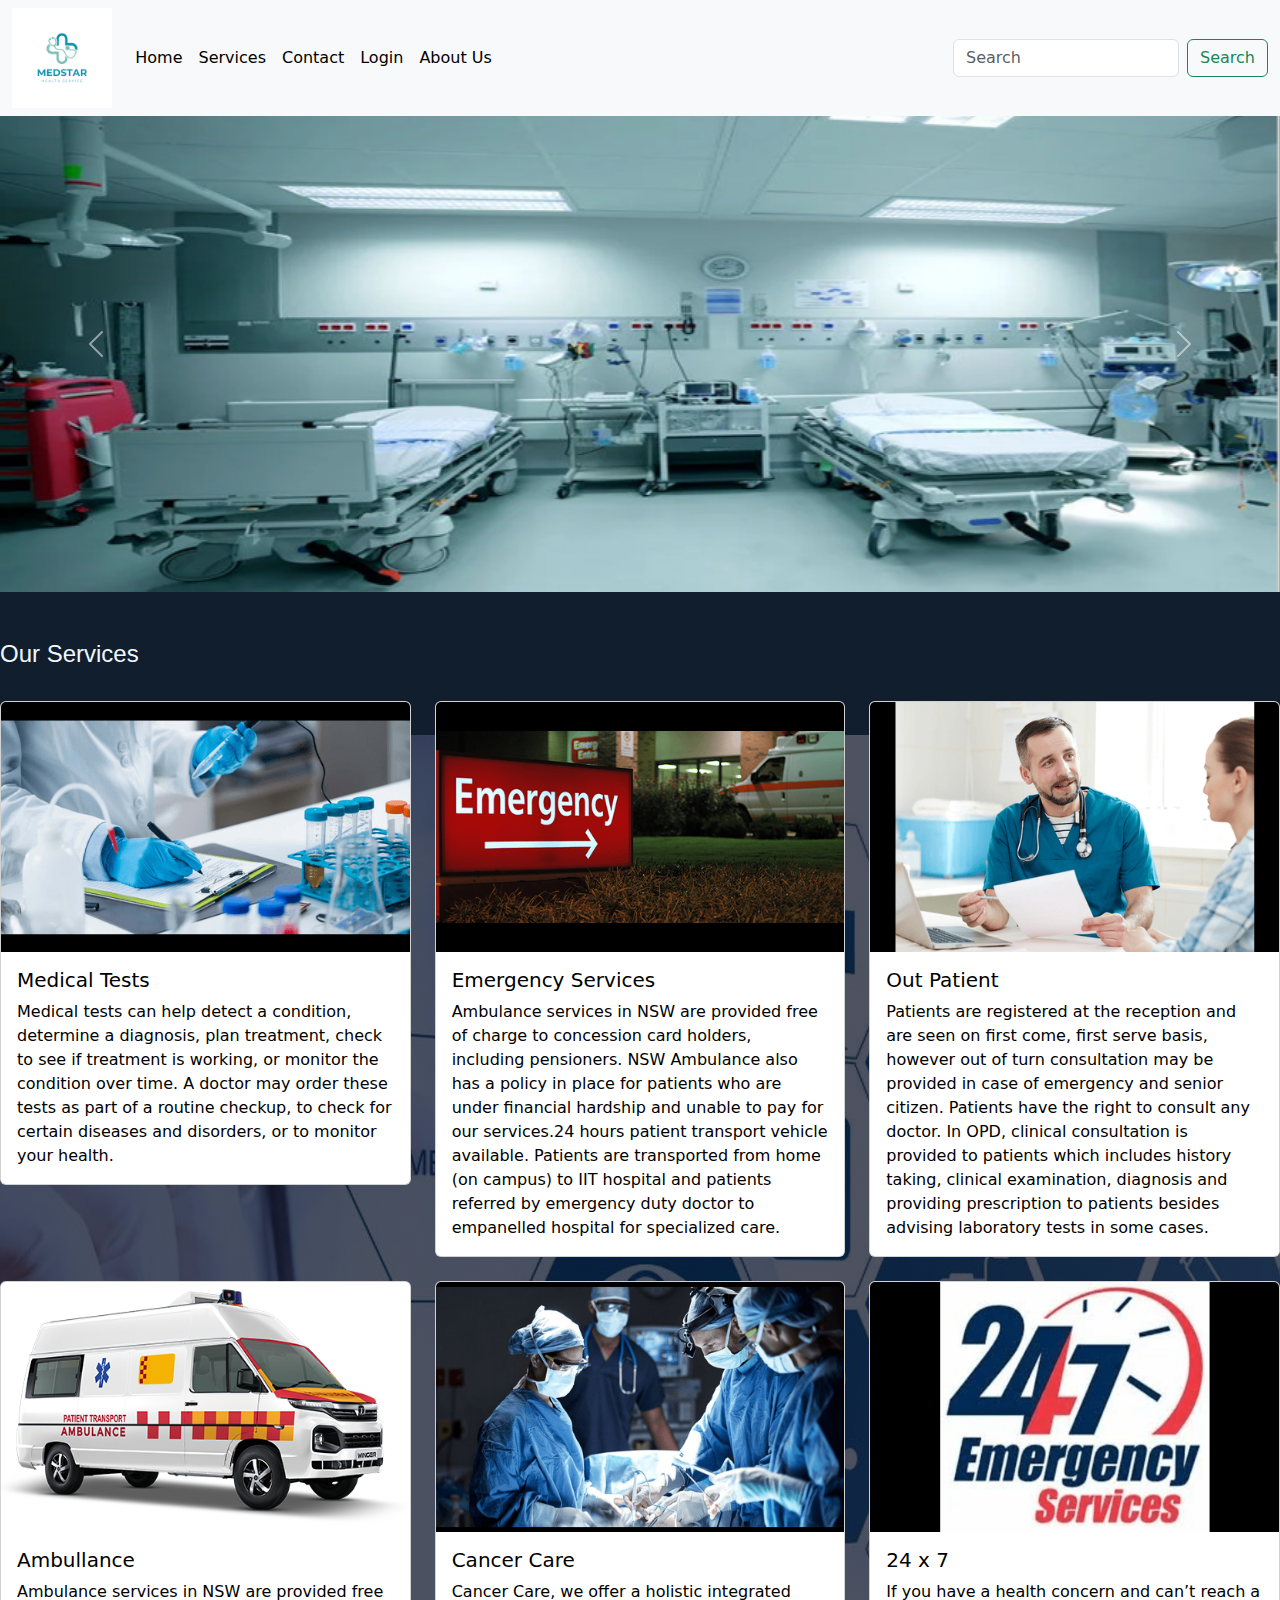
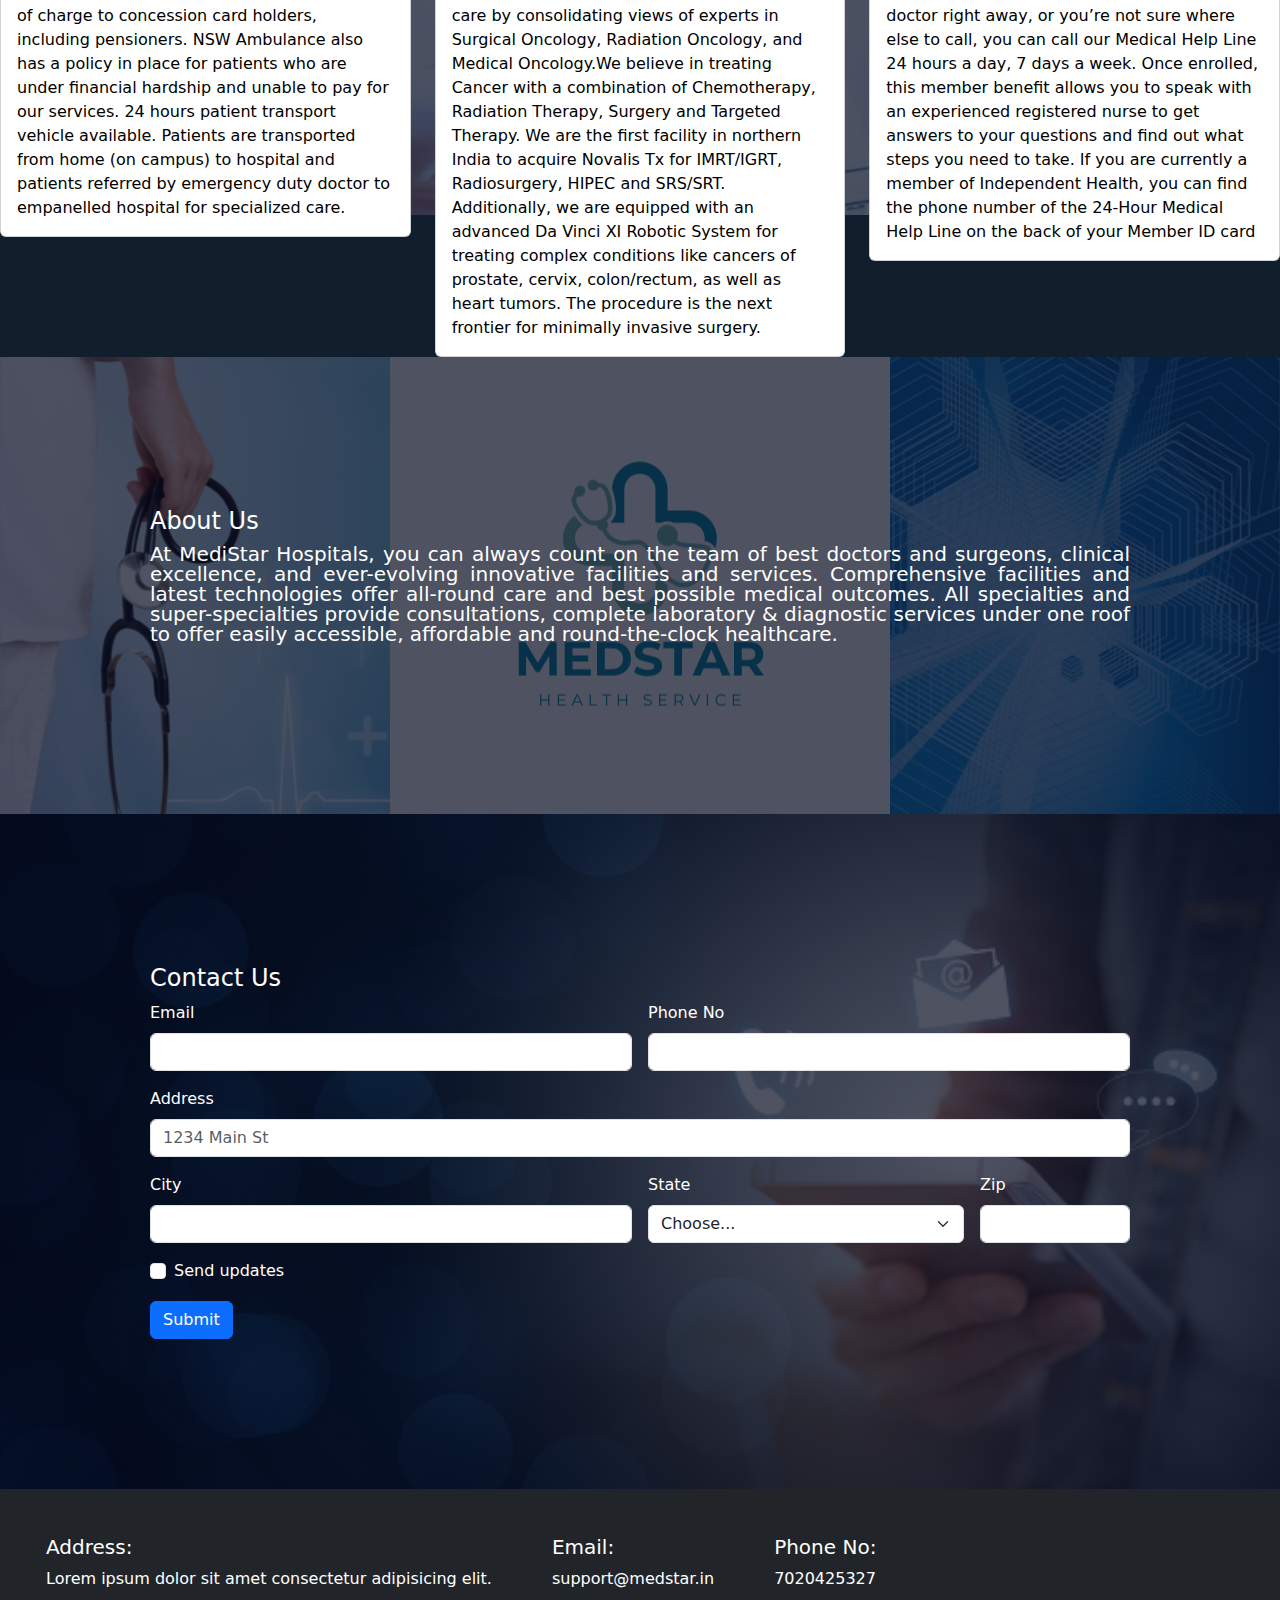
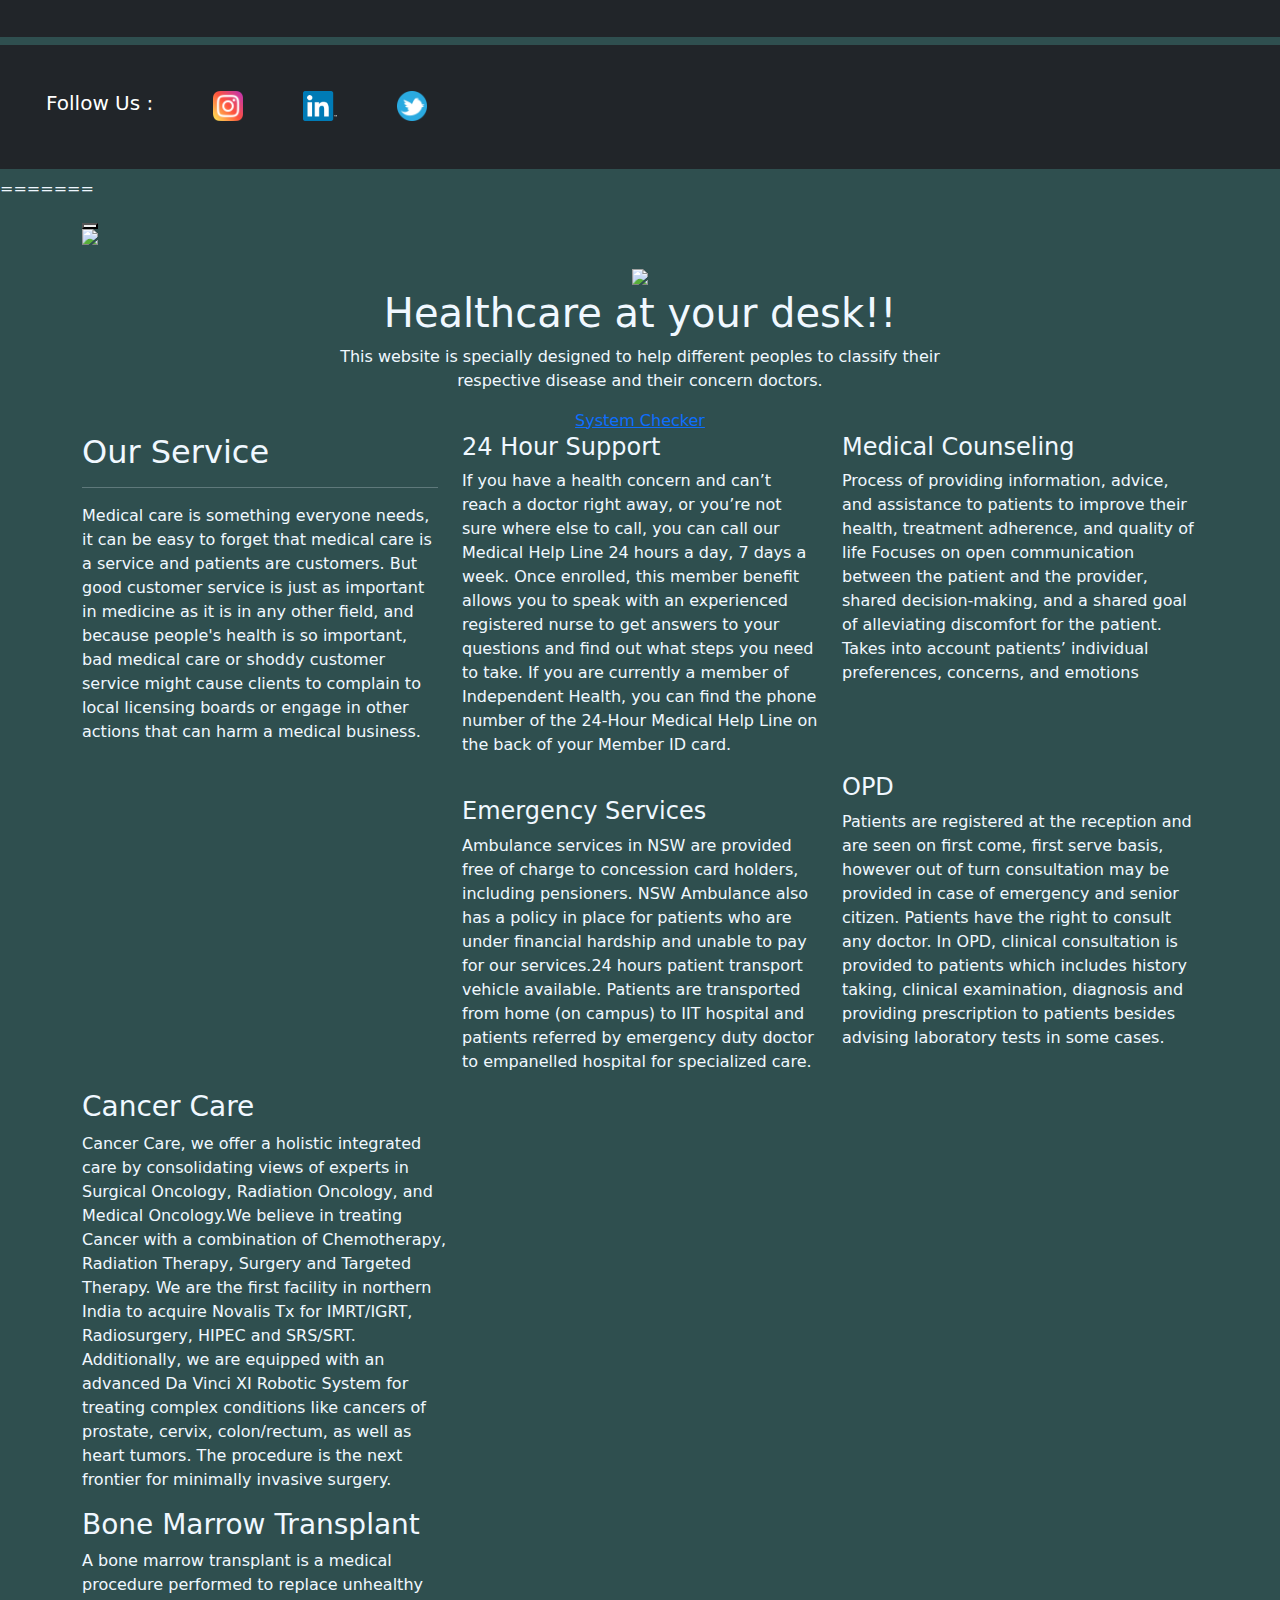
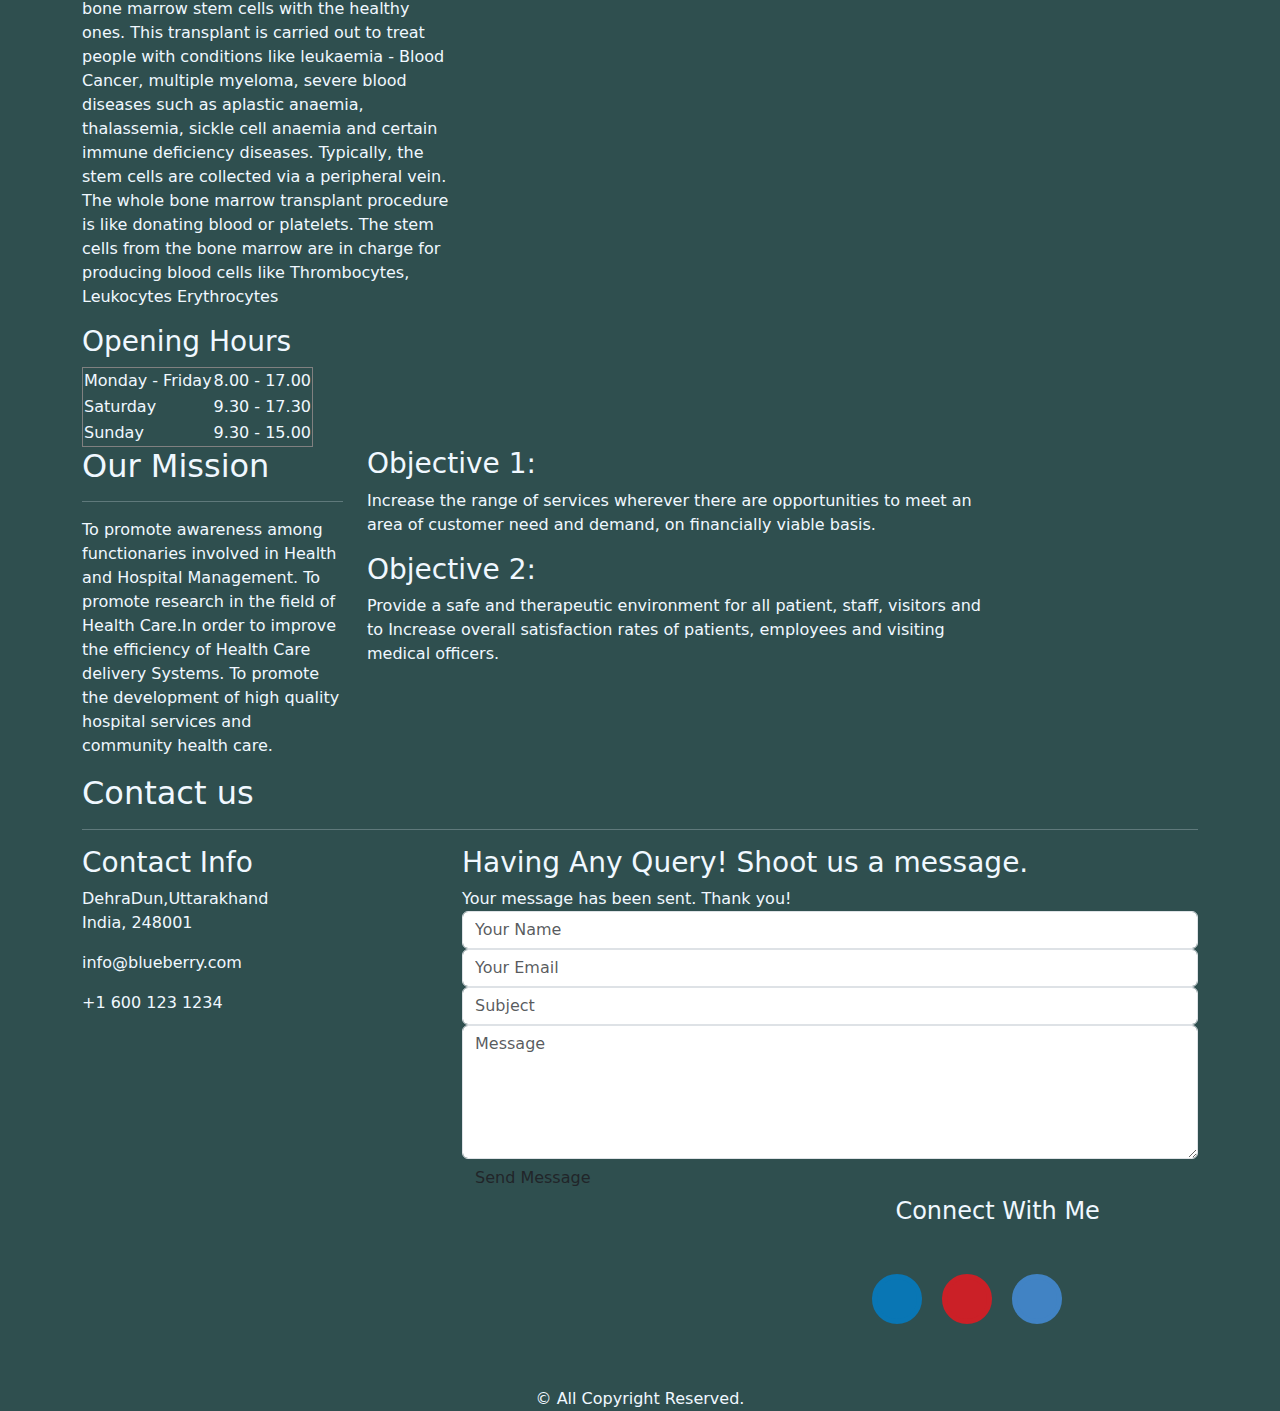
==== commit 333215aa: "Merge pull request #4 from a-reddy-k/AkshayReddyK" ====
--- a/index.html
+++ b/index.html
@@ -1,5 +1,249 @@
 <!DOCTYPE html>
 <html lang="en">
+<head>
+    <meta charset="UTF-8">
+    <meta http-equiv="X-UA-Compatible" content="IE=edge">
+    <meta name="viewport" content="width=device-width, initial-scale=1.0">
+    <link href="https://cdn.jsdelivr.net/npm/bootstrap@5.2.3/dist/css/bootstrap.min.css" rel="stylesheet">
+    <link href="https://getbootstrap.com/docs/5.2/assets/css/docs.css" rel="stylesheet">
+    <script src="https://cdn.jsdelivr.net/npm/bootstrap@5.2.3/dist/js/bootstrap.bundle.min.js"></script>
+    <title>MEDSTAR</title>
+    <link rel="icon" href="images/logo.png">
+    <link rel="stylesheet" href="main.css">
+    
+</head>
+
+<body style="background-color: darkslategray; color: aliceblue;">
+
+<!---------------------------------------Navigation------------------------------------------------>
+<header>
+    <nav class="navbar navbar-expand-lg bg-light">
+  <div class="container-fluid">
+    <img src="images/logo.png" alt="" height="100px">&nbsp;&nbsp;&nbsp;
+    <button class="navbar-toggler" type="button" data-bs-toggle="collapse" data-bs-target="#navbarTogglerDemo01" aria-controls="navbarTogglerDemo01" aria-expanded="false" aria-label="Toggle navigation">
+      <span class="navbar-toggler-icon"></span>
+    </button>
+    <div class="collapse navbar-collapse" id="navbarTogglerDemo01">
+      <ul class="navbar-nav me-auto mb-2 mb-lg-0">
+        <li class="nav-item">
+          <a class="nav-link active" aria-current="page" href="#carouselExampleInterval">Home</a>
+        </li>
+        <li class="nav-item">
+          <a class="nav-link active" aria-current="page" href="#Services">Services</a>
+        </li>
+        <li class="nav-item">
+          <a class="nav-link active" aria-current="page" href="#Contact">Contact</a>
+        </li>
+        <li class="nav-item">
+          <a class="nav-link active" aria-current="page" href="login.html">Login</a>
+        </li>
+        <li class="nav-item">
+          <a class="nav-link active" aria-current="page" href="#outer">About Us</a>
+        </li>
+      </ul>
+      <form class="d-flex" role="search">
+        <input class="form-control me-2" type="search" placeholder="Search" aria-label="Search">
+        <button class="btn btn-outline-success" type="submit">Search</button>
+      </form>
+    </div>
+  </div>
+</nav>
+</header>
+<br><br><br><br>
+<!-------------------------------Slides------------------------------------------------>
+<div id="carouselExampleInterval" class="carousel slide" data-bs-ride="carousel">
+  <div class="carousel-inner">
+    <div class="carousel-item active" data-bs-interval="3000">
+      <img src="images/slide1.png" class="d-block w-100" alt="...">
+    </div>
+    <div class="carousel-item" data-bs-interval="3000">
+      <img src="images/slide2.png" class="d-block w-100" alt="...">
+    </div>
+    <div class="carousel-item" data-bs-interval="3000">
+      <img src="images/slide3.png" class="d-block w-100" alt="...">
+    </div>
+  </div>
+  <button class="carousel-control-prev" type="button" data-bs-target="#carouselExampleInterval" data-bs-slide="prev">
+    <span class="carousel-control-prev-icon" aria-hidden="true"></span>
+    <span class="visually-hidden">Previous</span>
+  </button>
+  <button class="carousel-control-next" type="button" data-bs-target="#carouselExampleInterval" data-bs-slide="next">
+    <span class="carousel-control-next-icon" aria-hidden="true"></span>
+    <span class="visually-hidden">Next</span>
+  </button>
+</div>
+
+
+<!-------------------------------Services------------------------------------------------>
+<section class="Services">
+  <br><br>
+<h4 id="Services" style="font-family: 'Gill Sans', 'Gill Sans MT', Calibri, 'Trebuchet MS', sans-serif;">Our Services</h4>
+<br>
+<div class="row row-cols-1 row-cols-md-3 g-4">
+  <div class="col">
+    <div class="card">
+      <img src="images/tests.png" class="card-img-top" alt="...">
+      <div class="card-body">
+        <h5 class="card-title">Medical Tests</h5>
+        <p class="card-text" >Medical tests can help detect a condition, determine a diagnosis, plan treatment, check to see if treatment is working, or monitor the condition over time. A doctor may order these tests as part of a routine checkup, to check for certain diseases and disorders, or to monitor your health.</p>
+      </div>
+    </div>
+  </div>
+  <div class="col">
+    <div class="card">
+      <img src="images/emergency.png" class="card-img-top" alt="...">
+      <div class="card-body">
+        <h5 class="card-title">Emergency Services</h5>
+        <p class="card-text">Ambulance services in NSW are provided free of charge to concession card holders, including pensioners. NSW Ambulance also has a policy in place for patients who are under financial hardship and unable to pay for our services.24 hours patient transport vehicle available. Patients are transported from home (on campus) to IIT hospital and patients referred by emergency duty doctor to empanelled hospital for specialized care.</p>
+      </div>
+    </div>
+  </div>
+  <div class="col">
+    <div class="card">
+      <img src="images/Out patient.png" class="card-img-top" alt="...">
+      <div class="card-body">
+        <h5 class="card-title">Out Patient</h5>
+        <p class="card-text">Patients are registered at the reception and are seen on first come, first serve basis, however out of turn consultation may be provided in case of emergency and senior citizen. Patients have the right to consult any doctor. In OPD, clinical consultation is provided to patients which includes history taking, clinical examination, diagnosis and providing prescription to patients besides advising laboratory tests in some cases.</p>
+      </div>
+    </div>
+  </div>
+  <div class="col">
+    <div class="card">
+      <img src="images/Tata-Winger-Ambulance.png" class="card-img-top" alt="...">
+      <div class="card-body">
+        <h5 class="card-title">Ambullance</h5>
+        <p class="card-text">Ambulance services in NSW are provided free of charge to concession card holders,
+          including pensioners. NSW Ambulance also has a policy in place for patients who are under financial hardship and unable to pay for our services.
+          24 hours patient transport vehicle available. Patients are transported from home (on campus) to hospital and patients referred by emergency duty doctor to empanelled hospital for specialized care.</p>
+      </div>
+    </div>
+  </div>
+  <div class="col">
+    <div class="card">
+      <img src="images/Surgery.png" class="card-img-top" alt="...">
+      <div class="card-body">
+        <h5 class="card-title">Cancer Care</h5>
+        <p class="card-text">Cancer Care, we offer a holistic integrated care by consolidating views of experts in Surgical Oncology, Radiation Oncology, and Medical Oncology.We believe in treating Cancer with a combination of Chemotherapy, Radiation Therapy, Surgery and Targeted Therapy. We are the first facility in northern India to acquire Novalis Tx for IMRT/IGRT, Radiosurgery, HIPEC and SRS/SRT. Additionally, we are equipped with an advanced Da Vinci XI Robotic System for treating complex conditions like cancers of prostate, cervix, colon/rectum, as well as heart tumors. The procedure is the next frontier for minimally invasive surgery.</p>
+      </div>
+    </div>
+  </div>
+  <div class="col">
+    <div class="card">
+      <img src="images/24x7.png" class="card-img-top" alt="...">
+      <div class="card-body">
+        <h5 class="card-title">24 x 7</h5>
+        <p class="card-text">If you have a health concern and can’t reach a doctor right away, or you’re not sure where else to call,
+          you can call our Medical Help Line 24 hours a day, 7 days a week.
+          Once enrolled, this member benefit allows you to speak with an experienced registered nurse to get answers 
+         to your questions and find out what steps you need to take. If you are currently a member of Independent Health, 
+         you can find the phone number of the 24-Hour Medical Help Line on the back of your Member ID card</p>
+      </div>
+    </div>
+  </div>
+</div>
+</section>
+<!-------------------------------About Us------------------------------------------------>
+<section id="outer">
+  <section class="inner">
+    <section class="text">
+      <h4>About Us</h4>
+      <p id="context">At MediStar Hospitals, you can always count on the team of best doctors and 
+        surgeons, clinical excellence, and ever-evolving innovative facilities and services. 
+        Comprehensive facilities and latest technologies offer all-round care and best possible medical outcomes.
+         All specialties and super-specialties provide consultations, 
+        complete laboratory & diagnostic services under one roof to offer easily accessible, 
+        affordable and round-the-clock healthcare.</p>
+    </section>
+  </section>
+</section>
+
+
+<!-------------------------------Contact------------------------------------------------>
+<section id="Contact">
+<section class="inner">
+  <h4>Contact Us</h4>
+<section class="details">
+<form class="row g-3">
+  <div class="col-md-6">
+    <label for="inputEmail4" class="form-label">Email</label>
+    <input type="email" class="form-control" id="inputEmail4">
+  </div>
+  <div class="col-md-6">
+    <label for="inputEmail4" class="form-label">Phone No</label>
+    <input type="number" class="form-control" id="inputEmail4">
+  </div>
+  <div class="col-12">
+    <label for="inputAddress" class="form-label">Address</label>
+    <input type="text" class="form-control" id="inputAddress" placeholder="1234 Main St">
+  </div>
+  <div class="col-md-6">
+    <label for="inputCity" class="form-label">City</label>
+    <input type="text" class="form-control" id="inputCity">
+  </div>
+  <div class="col-md-4">
+    <label for="inputState" class="form-label">State</label>
+    <select id="inputState" class="form-select">
+      <option selected>Choose...</option>
+      <option>...</option>
+    </select>
+  </div>
+  <div class="col-md-2">
+    <label for="inputZip" class="form-label">Zip</label>
+    <input type="text" class="form-control" id="inputZip">
+  </div>
+  <div class="col-12">
+    <div class="form-check">
+      <input class="form-check-input" type="checkbox" id="gridCheck">
+      <label class="form-check-label" for="gridCheck">
+        Send updates
+      </label>
+    </div>
+  </div>
+  <div class="col-12">
+    <button type="submit" class="btn btn-primary">Submit</button>
+  </div>
+</form>
+</section>
+</section>
+</section>
+
+<!-------------------------------Footer------------------------------------------------>
+<footer>
+  <div class="p-3 mb-2 bg-dark text-white">
+  <div class="data"> 
+    <div class="details">
+      <h5>Address: </h5>Lorem ipsum dolor sit amet consectetur adipisicing elit.<br>
+    </div>
+  <div class="details">
+    <h5>Email: </h5>support@medstar.in <br>
+  </div>
+  <div class="details">
+    <h5>Phone No: </h5>7020425327<br>
+  </div>
+</div>
+</div>
+<div class="p-3 mb-2 bg-dark text-white">
+  <div class="data"> 
+<div class="details">
+  <h5>Follow Us : </h5>
+</div>
+<div class="details">
+  <a href="https://www.instagram.com/?hl=en" target="_blank"><img src="images/instagram.png" alt="" height="30px"></a>
+</div>
+<div class="details">
+  <a href="https://www.linkedin.com/company/linkedin/?originalSubdomain=in" target="_blank"><img src="images/linkedin.png" alt="" height="30px"></a>
+</div>
+<div class="details">
+  <a href="https://twitter.com/?lang=en-in" target="_blank"><img src="images/twitter.png" alt="" height="30px"></a>
+</div>
+</div>
+</div>
+</footer>
+
+
+</body>
+</html>
+=======
 
 <head>
   <meta charset="utf-8">
--- a/main.css
+++ b/main.css
@@ -0,0 +1,77 @@
+header{
+  width: 100%;
+  background-position: center;
+  background-size: cover;  
+  position: fixed;
+  z-index: 100000;
+}
+
+.Services{
+  background: linear-gradient(rgba(4,9,30,0.7),rgba(4,9,30,0.7)),url('images/services.jpg') no-repeat center;
+}
+.card-title,.card-text{
+    color: black;
+  }
+
+#outer{
+  background: url(images/AboutUs2.jpg) no-repeat center;
+    background-size: cover;
+    overflow: hidden;
+  }
+#outer .inner{
+  
+    float: right;
+    padding: 150px;
+    color: #fff;
+    background: linear-gradient(rgba(4,9,30,0.7),rgba(4,9,30,0.7)),url('images/logo.png') no-repeat center;
+
+}
+#context{
+  font-size: 20px;
+  color: #fff;
+  line-height: 20px;
+  text-align: justify;
+  margin-bottom: 20px;
+  }
+#Contact{
+  background: url('images/Contact\ Background.png') ;
+  background-size:cover;
+  background-repeat: no-repeat;
+  background-position: center;
+  overflow: hidden;
+}
+#Contact .inner{
+  
+  float: right;
+  background: linear-gradient(rgba(4,9,30,0.7),rgba(4,9,30,0.7));/* no-repeat center;*/
+  padding: 150px;
+  color: #fff;
+}
+.data{
+  display: flex;
+}
+.data .details{
+  margin: 30px;
+}
+.Slide_Services{
+  display: flex;
+  margin: 30px;
+}
+.card img{
+height: 250px;
+}
+.card:hover .card-title{
+  color: blue;
+}
+
+/*Login and Register*/
+.back{
+  width: 100%;
+  height: 100%;
+  background: linear-gradient(rgba(4,9,30,0.7),rgba(4,9,30,0.7)),url('images/logo.png') no-repeat center;
+}
+.back .inner{
+    box-sizing: border-box;
+    padding: 200px 150px;
+  color: #fff;
+}